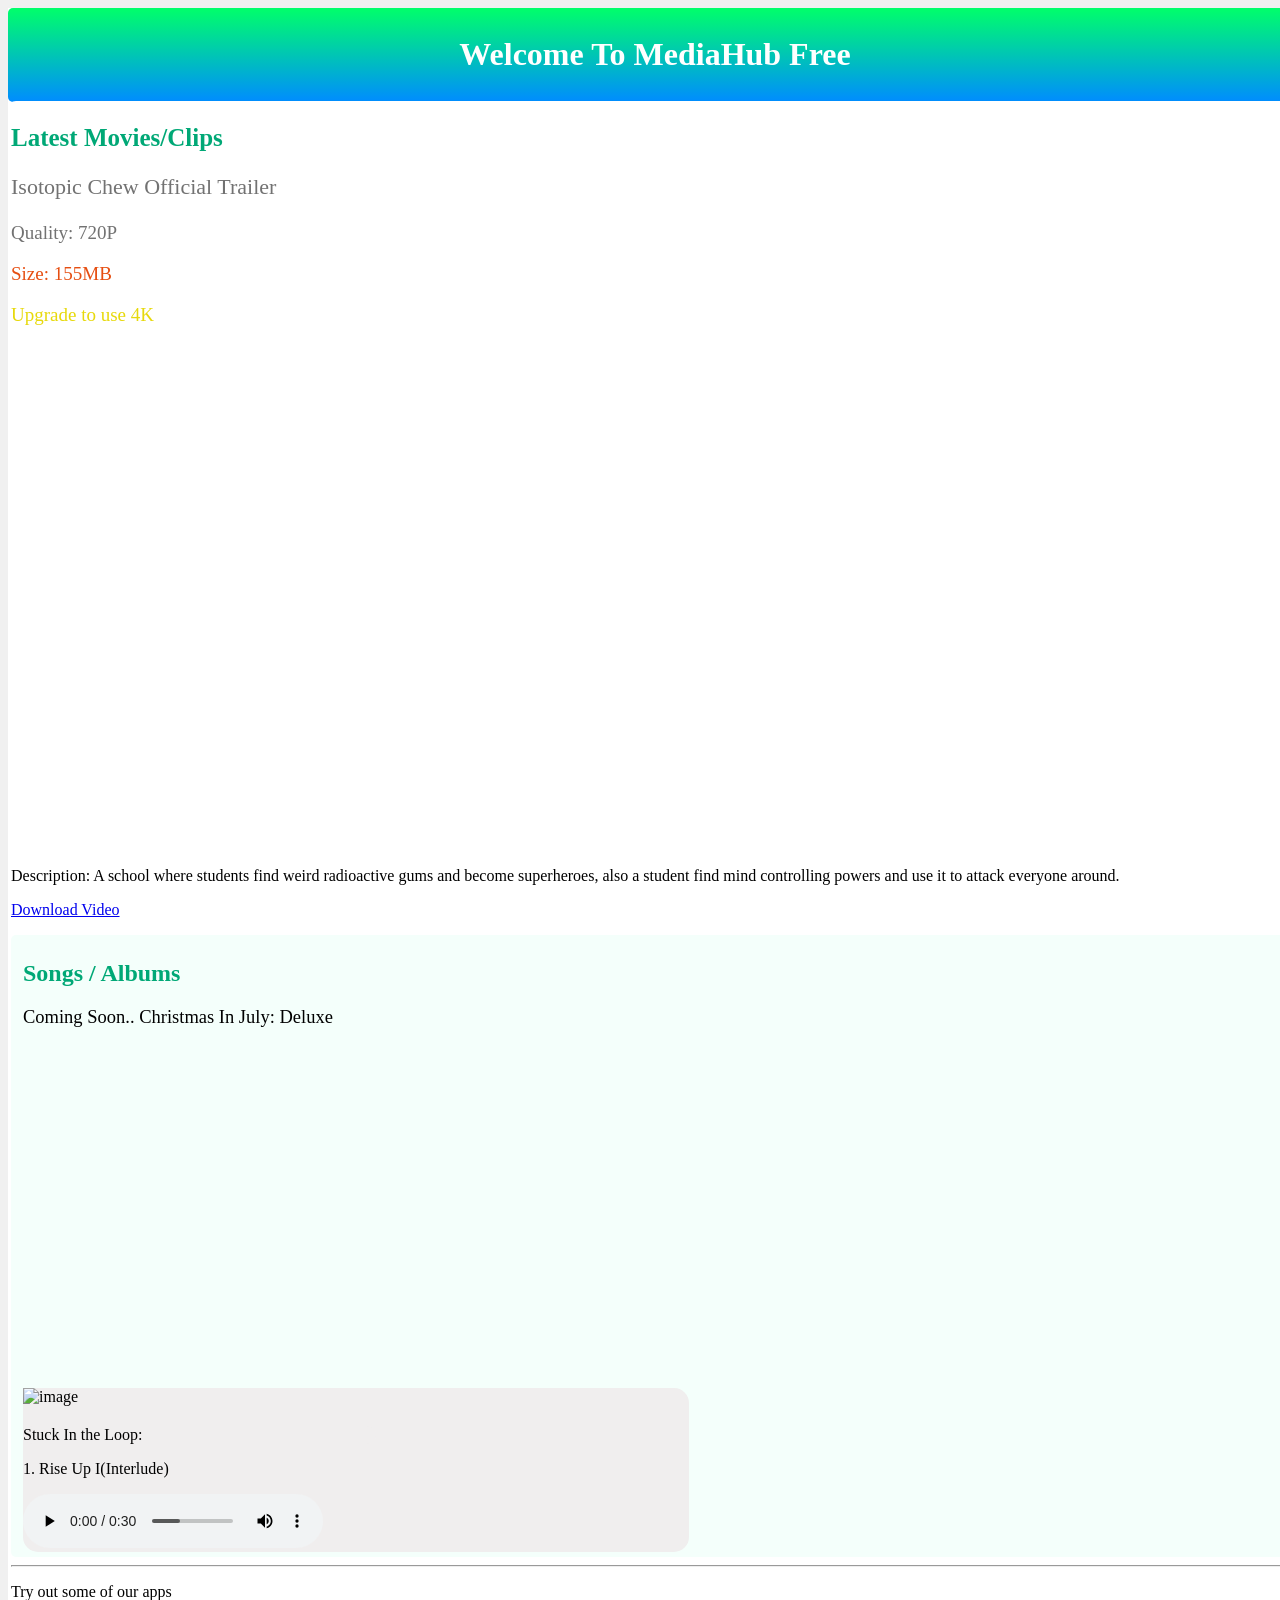
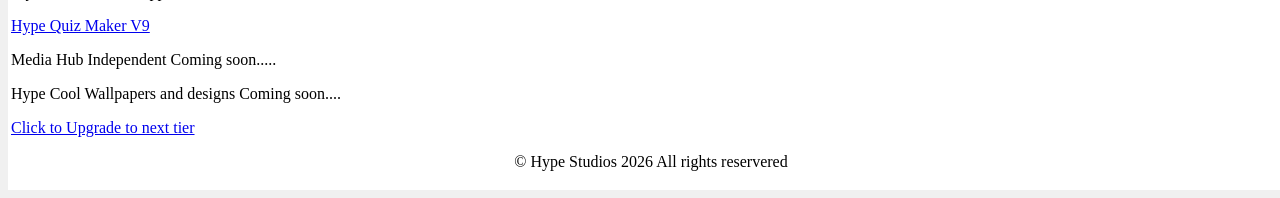
==== index.html @ e61fcbc0 "first commit" ====
<!DOCTYPE html>
<html lang="en">
<head>
    <meta charset="UTF-8">
    <meta name="viewport" content="width=device-width, initial-scale=1.0">
    <title>Hype Media Hub Free</title>
    <link href="style.css" rel="stylesheet">
    <style>
      html{
        background-color: rgb(240, 240, 240);
      }
      h1{
        color: white;
      }
    </style>
</head>
<body>
  <div id="Welcome">
    <h1>Welcome To MediaHub Free</h1>
    </div>

    <div id="Latest">
      <h2 id="tit">Latest Movies/Clips</h2>
      <p  id="isotope">Isotopic Chew Official Trailer</p>
      <p id="res">Quality: 720P</p>
       <p id="up1">Size: 155MB</p>         
      <p id="up">Upgrade to use 4K</p>       
     
      <iframe allow="fullscreen" allowfullscreen height="500" src="https://streamable.com/e/m1uja3?" width="580" style="border:none;" class="vid"></iframe>
      <p>Description: A school where students find weird radioactive gums and become superheroes, also a student find mind controlling powers and use it to attack everyone around.</p>
      
        
      
      <p>
      <a href="https://streamable.com/m1uja3" download>Download Video</a>
     </p>
     <div id=Songs>
         <h2 id="lit">Songs / Albums</h2>
        <p id="coming-soon">Coming Soon.. Christmas In July: Deluxe</p>
        <div id="Christm">
          <iframe allow="fullscreen" allowfullscreen height="300" src="https://streamable.com/e/zn7djo?" width="350" style="border:none;"id=chrt autoplay></iframe>

        </div>
        <div id="Al">
        <div id="stuck">
          <img src="" alt="image">
          <p id="stuck">Stuck In the Loop:</p>
          <span>
          <p> 1. Rise Up I(Interlude)</p>
          <audio src="Burning_Through_the_Doubt.mp3" controls class="aud"></audio>
          </span>
        </div>
        </div>
     </div>
     <div></div>
    
     <hr />
<footer>
  <p>Try out some of our apps</p>
  <a href="https://hype-quiz.netlify.app/">Hype Quiz Maker V9</a>
  <p>Media Hub Independent Coming soon.....</p>
  <p>Hype Cool Wallpapers and designs Coming soon....</p>
  <a href="MediaHubBronze.html">Click to Upgrade to next tier</a>
  <p id="rev">&copy Hype Studios 2026 All rights reservered</p>

</footer>
</body>
</html>
---- style.css ----
#Welcome{
    background: linear-gradient(rgb(0, 255, 106),rgb(0, 140, 255));
    text-align: center;
    width: 100%;
    padding:7px;
    border-radius: 5px;
}
#isotope{
    font-size: 22px;
    text-align: justify;
    color: rgb(114, 114, 114);
}
#Latest{
    background-color: white;
    border-radius:8px;
    padding:3px;
    margin-top:-0.1%;
    width:100%;
    
    
}
#tit{
     text-align: left;
     color: rgb(0, 168, 118);
     font-size:25px;
}
.vid{ 
    border-radius: 3px;
    padding: 1px;
}
#res{
    color:rgb(114, 114, 114);
    font-size: 19px;
}
#up{
   color:rgb(231, 217, 11);
    font-size: 19px;
}
#up1{
   color:rgb(230, 78, 17);
    font-size: 19px;
}
body{
    background-color: white;
    width:100%
}
.down{
    background-color:rgb(0, 255, 106);
    color:white;
    border-radius: 7px;
    width:120px;
    height: 30px;
    border:2px solid transparent;
}
#dope{
    color: white;
}
#lit{
    color:rgb(0, 168, 118);
}

#coming-soon{
  color:rgb(0, 0, 0);
  font-size: 18.5px;
}
#Songs{
 background-color: rgb(244, 255, 251);
 padding: 5px 12px;
 border-radius:5px
}
#rate{
    color:rgb(136, 136, 136)
}
.aud{
    border-radius:4px;
}
#stuck{
      background-color: rgb(240, 238, 238);
      border-radius:15px;
      width:53%;
      margin-top:3%
}
#rev{
    text-align: center;
}
#Al{
    background-color: rgb(244, 255, 251);
}
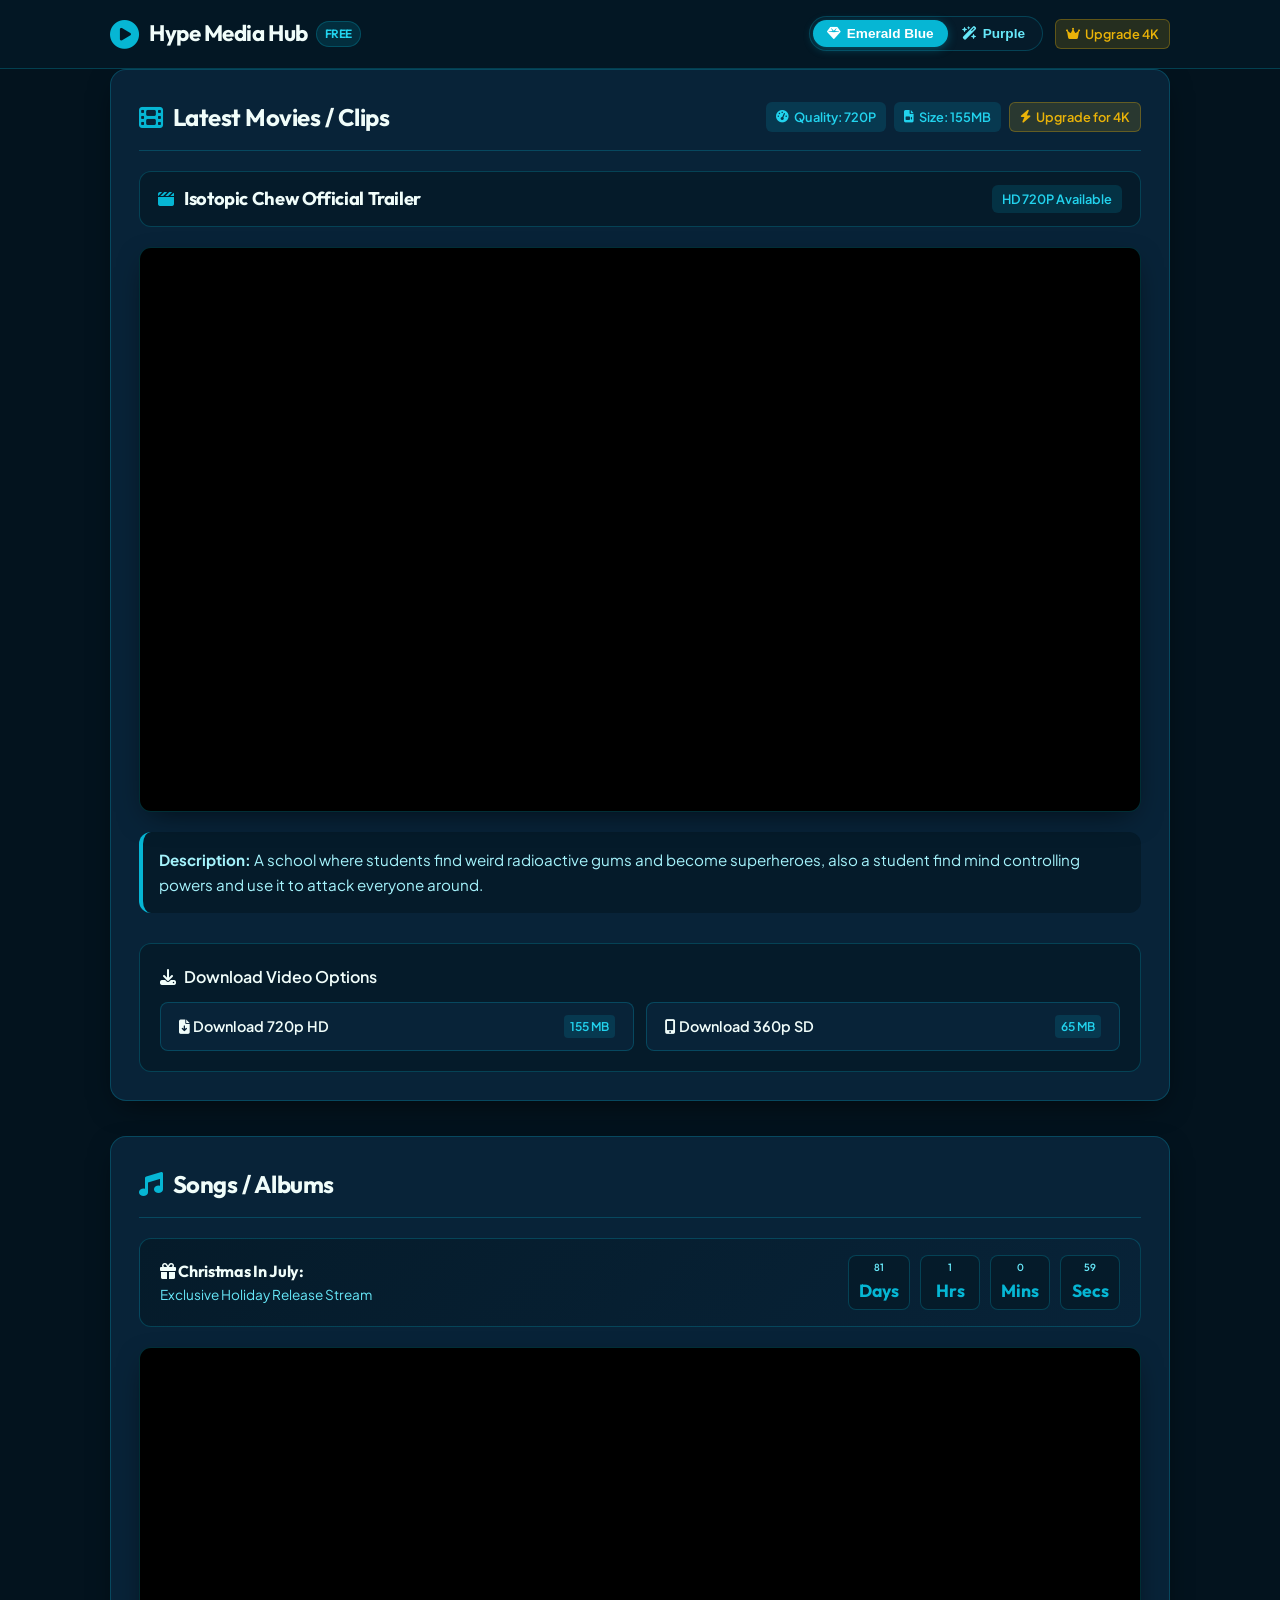
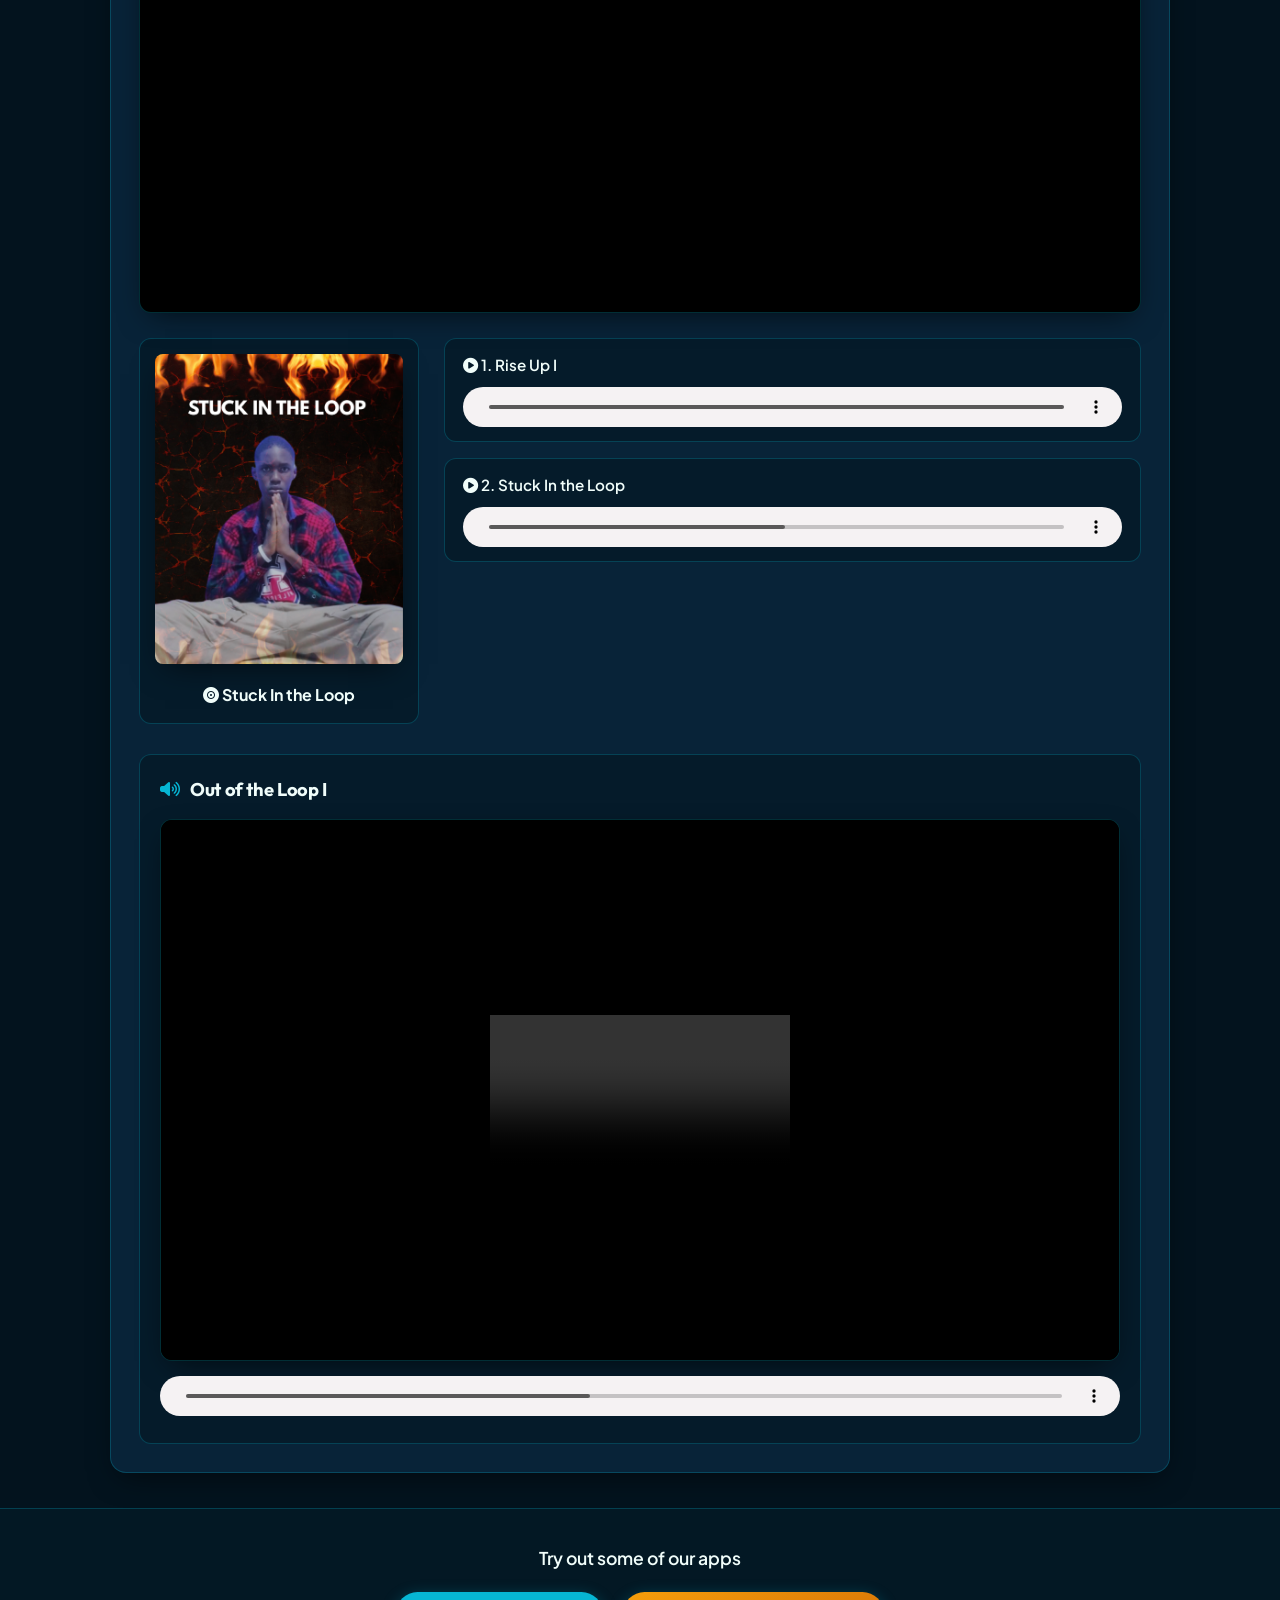
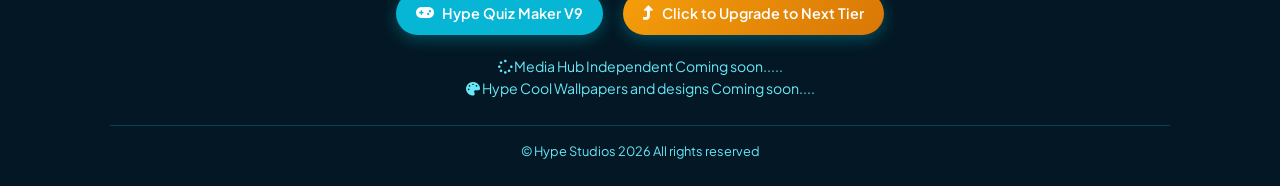
==== commit dbe81b51: "first commit" ====
--- a/index.html
+++ b/index.html
@@ -1,68 +1,792 @@
 <!DOCTYPE html>
-<html lang="en">
+<html lang="en" data-theme="emerald">
 <head>
     <meta charset="UTF-8">
     <meta name="viewport" content="width=device-width, initial-scale=1.0">
     <title>Hype Media Hub Free</title>
-    <link href="style.css" rel="stylesheet">
+    <!-- Font Awesome for sleek modern icons -->
+    <link rel="stylesheet" href="https://cdnjs.cloudflare.com/ajax/libs/font-awesome/6.4.0/css/all.min.css">
+    <!-- Google Fonts -->
+    <link rel="preconnect" href="https://fonts.googleapis.com">
+    <link rel="preconnect" href="https://fonts.gstatic.com" crossorigin>
+    <link href="https://fonts.googleapis.com/css2?family=Outfit:wght@300;400;500;600;700;800&family=Plus+Jakarta+Sans:wght@400;500;600;700&display=swap" rel="stylesheet">
+    
     <style>
-      html{
-        background-color: rgb(240, 240, 240);
-      }
-      h1{
-        color: white;
-      }
+        :root {
+            /* Fonts */
+            --font-heading: 'Outfit', sans-serif;
+            --font-body: 'Plus Jakarta Sans', sans-serif;
+            --radius-lg: 16px;
+            --radius-md: 12px;
+            --radius-sm: 8px;
+            --transition: all 0.3s cubic-bezier(0.4, 0, 0.2, 1);
+        }
+
+        /* --- Theme 1: Emerald Blue Theme (Default) --- */
+        html[data-theme="emerald"] {
+            --bg-page: #03131e;
+            --bg-header: rgba(4, 25, 38, 0.85);
+            --bg-card: #082338;
+            --bg-card-hover: #0d324f;
+            --bg-subtle: #051b2a;
+            --border-color: rgba(6, 182, 212, 0.25);
+            --border-highlight: rgba(6, 182, 212, 0.5);
+            --text-primary: #f0fdfa;
+            --text-secondary: #a5f3fc;
+            --text-muted: #67e8f9;
+            --accent-primary: #06b6d4;
+            --accent-glow: rgba(6, 182, 212, 0.35);
+            --accent-secondary: #0284c7;
+            --badge-bg: rgba(6, 182, 212, 0.15);
+            --badge-text: #22d3ee;
+            --shadow: 0 10px 30px -10px rgba(0, 0, 0, 0.65);
+            --audio-filter: hue-rotate(140deg);
+        }
+
+        /* --- Theme 2: Purple & White Theme --- */
+        html[data-theme="purple"] {
+            --bg-page: #f8fafc;
+            --bg-header: rgba(255, 255, 255, 0.9);
+            --bg-card: #ffffff;
+            --bg-card-hover: #f1f5f9;
+            --bg-subtle: #f3f0ff;
+            --border-color: rgba(124, 58, 237, 0.18);
+            --border-highlight: rgba(124, 58, 237, 0.4);
+            --text-primary: #0f172a;
+            --text-secondary: #475569;
+            --text-muted: #64748b;
+            --accent-primary: #7c3aed;
+            --accent-glow: rgba(124, 58, 237, 0.25);
+            --accent-secondary: #6d28d9;
+            --badge-bg: rgba(124, 58, 237, 0.1);
+            --badge-text: #7c3aed;
+            --shadow: 0 10px 25px -5px rgba(124, 58, 237, 0.12), 0 8px 10px -6px rgba(0, 0, 0, 0.04);
+            --audio-filter: hue-rotate(220deg);
+        }
+
+        * {
+            box-sizing: border-box;
+            margin: 0;
+            padding: 0;
+        }
+
+        body {
+            background-color: var(--bg-page);
+            color: var(--text-primary);
+            font-family: var(--font-body);
+            line-height: 1.6;
+            transition: var(--transition);
+            min-height: 100vh;
+            display: flex;
+            flex-direction: column;
+        }
+
+        h1, h2, h3, h4 {
+            font-family: var(--font-heading);
+            font-weight: 700;
+            letter-spacing: -0.02em;
+        }
+
+        a {
+            color: var(--accent-primary);
+            text-decoration: none;
+            transition: var(--transition);
+        }
+
+        a:hover {
+            opacity: 0.85;
+        }
+
+        .container {
+            width: 100%;
+            max-width: 1100px;
+            margin: 0 auto;
+            padding: 0 20px;
+        }
+
+        header {
+            position: sticky;
+            top: 0;
+            z-index: 100;
+            background-color: var(--bg-header);
+            backdrop-filter: blur(12px);
+            -webkit-backdrop-filter: blur(12px);
+            border-bottom: 1px solid var(--border-color);
+            padding: 16px 0;
+            transition: var(--transition);
+        }
+
+        .header-content {
+            display: flex;
+            align-items: center;
+            justify-content: space-between;
+            gap: 15px;
+            flex-wrap: wrap;
+        }
+
+        .brand-logo {
+            display: flex;
+            align-items: center;
+            gap: 10px;
+        }
+
+        .brand-logo i {
+            font-size: 1.8rem;
+            color: var(--accent-primary);
+        }
+
+        .brand-logo h1 {
+            font-size: 1.4rem;
+            color: var(--text-primary);
+            display: flex;
+            align-items: center;
+            gap: 8px;
+        }
+
+        .free-badge {
+            font-size: 0.75rem;
+            background-color: var(--badge-bg);
+            color: var(--badge-text);
+            padding: 2px 8px;
+            border-radius: 20px;
+            border: 1px solid var(--border-color);
+            font-weight: 600;
+            text-transform: uppercase;
+        }
+
+        .theme-controls {
+            display: flex;
+            align-items: center;
+            gap: 12px;
+        }
+
+        .theme-btn-group {
+            display: flex;
+            background: var(--bg-subtle);
+            border: 1px solid var(--border-color);
+            border-radius: 30px;
+            padding: 3px;
+        }
+
+        .theme-btn {
+            background: transparent;
+            border: none;
+            color: var(--text-muted);
+            padding: 6px 14px;
+            border-radius: 20px;
+            font-size: 0.85rem;
+            font-weight: 600;
+            cursor: pointer;
+            display: flex;
+            align-items: center;
+            gap: 6px;
+            transition: var(--transition);
+        }
+
+        .theme-btn.active {
+            background: var(--accent-primary);
+            color: #ffffff;
+            box-shadow: 0 2px 10px var(--accent-glow);
+        }
+
+        main {
+            flex: 1;
+            padding: 30px 0 60px 0;
+        }
+
+        .section-block {
+            background: var(--bg-card);
+            border: 1px solid var(--border-color);
+            border-radius: var(--radius-lg);
+            padding: 28px;
+            margin-bottom: 35px;
+            box-shadow: var(--shadow);
+            transition: var(--transition);
+        }
+
+        .section-header {
+            display: flex;
+            align-items: center;
+            justify-content: space-between;
+            margin-bottom: 20px;
+            border-bottom: 1px solid var(--border-color);
+            padding-bottom: 14px;
+            flex-wrap: wrap;
+            gap: 10px;
+        }
+
+        .section-title {
+            font-size: 1.5rem;
+            color: var(--text-primary);
+            display: flex;
+            align-items: center;
+            gap: 10px;
+        }
+
+        .section-title i {
+            color: var(--accent-primary);
+        }
+
+        /* Movie / Media Player Cards */
+        .media-card {
+            display: flex;
+            flex-direction: column;
+            gap: 20px;
+        }
+
+        .media-info-bar {
+            display: flex;
+            flex-wrap: wrap;
+            gap: 12px;
+            align-items: center;
+            justify-content: space-between;
+            background: var(--bg-subtle);
+            padding: 12px 18px;
+            border-radius: var(--radius-md);
+            border: 1px solid var(--border-color);
+        }
+
+        .media-title-group {
+            display: flex;
+            align-items: center;
+            gap: 10px;
+        }
+
+        .media-title-group h3 {
+            font-size: 1.15rem;
+            color: var(--text-primary);
+        }
+
+        .tags-container {
+            display: flex;
+            gap: 8px;
+            flex-wrap: wrap;
+        }
+
+        .tag-pill {
+            font-size: 0.8rem;
+            padding: 4px 10px;
+            border-radius: 6px;
+            background: var(--badge-bg);
+            color: var(--badge-text);
+            font-weight: 600;
+            display: inline-flex;
+            align-items: center;
+            gap: 5px;
+        }
+
+        .tag-pill.upgrade-pill {
+            background: rgba(234, 179, 8, 0.15);
+            color: #eab308;
+            border: 1px solid rgba(234, 179, 8, 0.3);
+        }
+
+        .responsive-video-wrapper {
+            position: relative;
+            padding-bottom: 56.25%; /* 16:9 Aspect Ratio */
+            height: 0;
+            overflow: hidden;
+            border-radius: var(--radius-md);
+            background: #000;
+            box-shadow: var(--shadow);
+            border: 1px solid var(--border-color);
+        }
+
+        .responsive-video-wrapper iframe,
+        .responsive-video-wrapper video {
+            position: absolute;
+            top: 0;
+            left: 0;
+            width: 100%;
+            height: 100%;
+            border: 0;
+        }
+
+        .media-description {
+            color: var(--text-secondary);
+            font-size: 0.95rem;
+            line-height: 1.6;
+            background: var(--bg-subtle);
+            padding: 16px;
+            border-radius: var(--radius-md);
+            border-left: 4px solid var(--accent-primary);
+        }
+
+        .download-box {
+            background: var(--bg-subtle);
+            border: 1px solid var(--border-color);
+            border-radius: var(--radius-md);
+            padding: 20px;
+            margin-top: 10px;
+        }
+
+        .download-title {
+            font-size: 1rem;
+            font-weight: 600;
+            margin-bottom: 12px;
+            color: var(--text-primary);
+            display: flex;
+            align-items: center;
+            gap: 8px;
+        }
+
+        .download-options-grid {
+            display: grid;
+            grid-template-columns: repeat(auto-fit, minmax(220px, 1fr));
+            gap: 12px;
+        }
+
+        .download-btn {
+            display: flex;
+            align-items: center;
+            justify-content: space-between;
+            padding: 12px 18px;
+            background: var(--bg-card);
+            border: 1px solid var(--border-color);
+            border-radius: var(--radius-sm);
+            color: var(--text-primary);
+            font-weight: 600;
+            font-size: 0.9rem;
+            transition: var(--transition);
+        }
+
+        .download-btn:hover {
+            background: var(--accent-primary);
+            color: #ffffff;
+            border-color: var(--accent-primary);
+            transform: translateY(-2px);
+            box-shadow: 0 4px 12px var(--accent-glow);
+        }
+
+        .download-btn .qual-badge {
+            font-size: 0.75rem;
+            padding: 2px 6px;
+            border-radius: 4px;
+            background: var(--badge-bg);
+            color: var(--badge-text);
+        }
+
+        .download-btn:hover .qual-badge {
+            background: rgba(255, 255, 255, 0.2);
+            color: #ffffff;
+        }
+
+        .countdown-banner {
+            background: linear-gradient(135deg, var(--bg-subtle) 0%, var(--bg-card) 100%);
+            border: 1px solid var(--border-color);
+            border-radius: var(--radius-md);
+            padding: 16px 20px;
+            margin-bottom: 20px;
+            display: flex;
+            flex-wrap: wrap;
+            align-items: center;
+            justify-content: space-between;
+            gap: 15px;
+        }
+
+        .countdown-info h4 {
+            font-size: 1rem;
+            color: var(--text-primary);
+        }
+
+        .timer-display {
+            display: flex;
+            gap: 10px;
+            font-weight: 700;
+            font-family: var(--font-heading);
+            color: var(--accent-primary);
+            font-size: 1.1rem;
+        }
+
+        .timer-unit {
+            background: var(--bg-subtle);
+            border: 1px solid var(--border-color);
+            padding: 4px 10px;
+            border-radius: var(--radius-sm);
+            text-align: center;
+            min-width: 60px;
+        }
+
+        .timer-unit span {
+            display: block;
+            font-size: 0.65rem;
+            text-transform: uppercase;
+            color: var(--text-muted);
+            font-weight: 500;
+        }
+
+        .album-grid {
+            display: grid;
+            grid-template-columns: 280px 1fr;
+            gap: 25px;
+            margin-top: 20px;
+        }
+
+        @media (max-width: 768px) {
+            .album-grid {
+                grid-template-columns: 1fr;
+            }
+        }
+
+        .album-art-card {
+            background: var(--bg-subtle);
+            border: 1px solid var(--border-color);
+            border-radius: var(--radius-md);
+            padding: 15px;
+            text-align: center;
+        }
+
+        .album-art-card img {
+            width: 100%;
+            max-width: 280px;
+            height: auto;
+            border-radius: var(--radius-sm);
+            object-fit: cover;
+            box-shadow: var(--shadow);
+            margin-bottom: 12px;
+        }
+
+        .album-art-card p {
+            font-weight: 700;
+            color: var(--text-primary);
+        }
+
+        .track-list {
+            display: flex;
+            flex-direction: column;
+            gap: 16px;
+        }
+
+        .track-item {
+            background: var(--bg-subtle);
+            border: 1px solid var(--border-color);
+            border-radius: var(--radius-md);
+            padding: 14px 18px;
+            display: flex;
+            flex-direction: column;
+            gap: 10px;
+        }
+
+        .track-item p {
+            font-weight: 600;
+            color: var(--text-primary);
+            font-size: 0.95rem;
+        }
+
+        audio {
+            width: 100%;
+            height: 40px;
+            border-radius: var(--radius-sm);
+            outline: none;
+            filter: var(--audio-filter);
+        }
+
+        /* Sound Victory Card */
+        .sound-card {
+            margin-top: 30px;
+            background: var(--bg-subtle);
+            border: 1px solid var(--border-color);
+            border-radius: var(--radius-md);
+            padding: 20px;
+            display: flex;
+            flex-direction: column;
+            gap: 15px;
+        }
+
+        footer {
+            background: var(--bg-header);
+            border-top: 1px solid var(--border-color);
+            padding: 35px 0 25px 0;
+            margin-top: auto;
+            text-align: center;
+        }
+
+        .footer-links {
+            display: flex;
+            flex-wrap: wrap;
+            justify-content: center;
+            gap: 20px;
+            margin: 20px 0;
+        }
+
+        .footer-badge-link {
+            display: inline-flex;
+            align-items: center;
+            gap: 8px;
+            padding: 10px 20px;
+            background: var(--accent-primary);
+            color: #ffffff;
+            border-radius: 30px;
+            font-weight: 600;
+            font-size: 0.9rem;
+            box-shadow: 0 4px 15px var(--accent-glow);
+            transition: var(--transition);
+        }
+
+        .footer-badge-link:hover {
+            transform: translateY(-2px);
+            background: var(--accent-secondary);
+            color: #ffffff;
+        }
+
+        .footer-info {
+            color: var(--text-muted);
+            font-size: 0.88rem;
+            margin-top: 8px;
+        }
+
+        .copyright {
+            margin-top: 25px;
+            padding-top: 15px;
+            border-top: 1px solid var(--border-color);
+            font-size: 0.8rem;
+            color: var(--text-muted);
+        }
+
+        @media (max-width: 640px) {
+            .header-content {
+                flex-direction: column;
+                align-items: flex-start;
+            }
+
+            .theme-controls {
+                width: 100%;
+                justify-content: space-between;
+            }
+
+            .section-block {
+                padding: 18px;
+            }
+
+            .countdown-banner {
+                flex-direction: column;
+                align-items: flex-start;
+            }
+
+            .timer-display {
+                width: 100%;
+                justify-content: space-between;
+            }
+        }
     </style>
 </head>
 <body>
-  <div id="Welcome">
-    <h1>Welcome To MediaHub Free</h1>
-    </div>
-
-    <div id="Latest">
-      <h2 id="tit">Latest Movies/Clips</h2>
-      <p  id="isotope">Isotopic Chew Official Trailer</p>
-      <p id="res">Quality: 720P</p>
-       <p id="up1">Size: 155MB</p>         
-      <p id="up">Upgrade to use 4K</p>       
-     
-      <iframe allow="fullscreen" allowfullscreen height="500" src="https://streamable.com/e/m1uja3?" width="580" style="border:none;" class="vid"></iframe>
-      <p>Description: A school where students find weird radioactive gums and become superheroes, also a student find mind controlling powers and use it to attack everyone around.</p>
-      
+
+    <header>
+        <div class="container header-content">
+            <div class="brand-logo">
+                <i class="fa-solid fa-play-circle"></i>
+                <h1 id="Welcome">Hype Media Hub <span class="free-badge">Free</span></h1>
+            </div>
+
+            <div class="theme-controls">
+                <div class="theme-btn-group" role="radiogroup" aria-label="Theme Selector">
+                    <button class="theme-btn active" id="btn-emerald" onclick="setTheme('emerald')" aria-label="Emerald Blue Theme">
+                        <i class="fa-solid fa-gem"></i> Emerald Blue
+                    </button>
+                    <button class="theme-btn" id="btn-purple" onclick="setTheme('purple')" aria-label="Purple White Theme">
+                        <i class="fa-solid fa-wand-magic-sparkles"></i> Purple
+                    </button>
+                </div>
+
+                <a href="MediaHubBronze.html" class="tag-pill upgrade-pill" style="text-decoration: none;">
+                    <i class="fa-solid fa-crown"></i> Upgrade 4K
+                </a>
+            </div>
+        </div>
+    </header>
+
+    <main class="container">
+        <section class="section-block" id="Latest">
+            <div class="section-header">
+                <h2 class="section-title" id="tit">
+                    <i class="fa-solid fa-film"></i> Latest Movies / Clips
+                </h2>
+                <div class="tags-container">
+                    <span class="tag-pill"><i class="fa-solid fa-gauge-high"></i> Quality: 720P</span>
+                    <span class="tag-pill"><i class="fa-solid fa-file-video"></i> Size: 155MB</span>
+                    <span class="tag-pill upgrade-pill" id="up"><i class="fa-solid fa-bolt"></i> Upgrade for 4K</span>
+                </div>
+            </div>
+
+            <div class="media-card">
+                <div class="media-info-bar">
+                    <div class="media-title-group">
+                        <i class="fa-solid fa-clapperboard" style="color: var(--accent-primary);"></i>
+                        <h3 id="isotope">Isotopic Chew Official Trailer</h3>
+                    </div>
+                    <span class="tag-pill" id="res">HD 720P Available</span>
+                </div>
+
+                <!-- Video Frame -->
+                <div class="responsive-video-wrapper" id="chew">
+                    <iframe 
+                        src="https://streamable.com/e/m1uja3?" 
+                        allow="fullscreen" 
+                        allowfullscreen 
+                        title="Isotopic Chew Official Trailer"
+                        class="vid">
+                    </iframe>
+                </div>
+
+                <p class="media-description">
+                    <strong>Description:</strong> A school where students find weird radioactive gums and become superheroes, also a student find mind controlling powers and use it to attack everyone around.
+                </p>
+
+                <!-- Responsive Download Options (720p & 360p) -->
+                <div class="download-box">
+                    <div class="download-title">
+                        <i class="fa-solid fa-download"></i> Download Video Options
+                    </div>
+                    <div class="download-options-grid">
+                        <!-- High Quality 720p -->
+                        <a href="https://streamable.com/m1uja3" download class="download-btn">
+                            <span><i class="fa-solid fa-file-arrow-down"></i> Download 720p HD</span>
+                            <span class="qual-badge">155 MB</span>
+                        </a>
+
+                        <!-- Standard Quality 360p -->
+                        <a href="https://streamable.com/m1uja3" download class="download-btn">
+                            <span><i class="fa-solid fa-mobile-screen-button"></i> Download 360p SD</span>
+                            <span class="qual-badge">65 MB</span>
+                        </a>
+                    </div>
+                </div>
+            </div>
+        </section>
+
+        <section class="section-block" id="Songs">
+            <div class="section-header">
+                <h2 class="section-title" id="lit">
+                    <i class="fa-solid fa-music"></i> Songs / Albums
+                </h2>
+            </div>
+
+            <!-- Christmas Event Banner & Video -->
+            <div class="countdown-banner">
+                <div class="countdown-info">
+                    <h4 id="coming-soon"><i class="fa-solid fa-gift"></i> Christmas In July:</h4>
+                    <p style="font-size: 0.85rem; color: var(--text-muted);">Exclusive Holiday Release Stream</p>
+                </div>
+                <div class="timer-display" id="countdown-timer">
+                    <div class="timer-unit"><span id="days">80</span>Days</div>
+                    <div class="timer-unit"><span id="hours">24</span>Hrs</div>
+                    <div class="timer-unit"><span id="mins">60</span>Mins</div>
+                    <div class="timer-unit"><span id="secs">60</span>Secs</div>
+                </div>
+            </div>
+
+            <div class="responsive-video-wrapper" id="Christm" style="margin-bottom: 25px;">
+                <iframe 
+                    src="https://streamable.com/e/zn7djo?" 
+                    allow="fullscreen" 
+                    allowfullscreen 
+                    id="chrt" 
+                    title="Christmas In July Video">
+                </iframe>
+            </div>
+
+            <!-- Album "Stuck In the Loop" Section -->
+            <div class="album-grid" id="Al">
+                <div class="album-art-card">
+                    <img src="Your paragraph text (1).png" alt="Stuck In the Loop Album Cover" id="album-cover">
+                    <p id="stuck"><i class="fa-solid fa-record-vinyl"></i> Stuck In the Loop</p>
+                </div>
+
+                <div class="track-list">
+                    <div class="track-item">
+                        <p><i class="fa-solid fa-circle-play"></i> 1. Rise Up I</p>
+                        <audio src="Burning_Through_the_Doubt.mp3" controls class="aud"></audio>
+                    </div>
+
+                    <div class="track-item">
+                        <p><i class="fa-solid fa-circle-play"></i> 2. Stuck In the Loop</p>
+                        <audio src="The_Silent_Door.mp3" controls class="aud"></audio>
+                    </div>
+                </div>
+            </div>
+
+            <!-- Sound Victory Section -->
+            <div class="sound-card" id="sound">
+                <div class="media-title-group">
+                    <i class="fa-solid fa-volume-high" style="color: var(--accent-primary);"></i>
+                    <h3>Out of the Loop I</h3>
+                </div>
+
+                <div class="responsive-video-wrapper">
+                    <iframe src="The Sound of Victory.mp4" title="The Sound of Victory Video"></iframe>
+                </div>
+
+                <div>
+                    <audio src="The_Empire_We_Built.mp3" controls></audio>
+                </div>
+            </div>
+        </section>
+    </main>
+
+    <footer>
+        <div class="container">
+            <p style="font-weight: 600; font-size: 1.1rem; color: var(--text-primary);">Try out some of our apps</p>
+            
+            <div class="footer-links">
+                <a href="https://hype-quiz.netlify.app/" target="_blank" class="footer-badge-link">
+                    <i class="fa-solid fa-gamepad"></i> Hype Quiz Maker V9
+                </a>
+                <a href="MediaHubBronze.html" class="footer-badge-link" style="background: linear-gradient(135deg, #f59e0b, #d97706);">
+                    <i class="fa-solid fa-turn-up"></i> Click to Upgrade to Next Tier
+                </a>
+            </div>
+
+            <div class="footer-info">
+                <p><i class="fa-solid fa-spinner fa-spin"></i> Media Hub Independent Coming soon.....</p>
+                <p><i class="fa-solid fa-palette"></i> Hype Cool Wallpapers and designs Coming soon....</p>
+            </div>
+
+            <p class="copyright" id="rev">&copy; Hype Studios 2026 All rights reserved</p>
+        </div>
+    </footer>
+
+    <script>
+        /* Function to set and save theme selection */
+        function setTheme(themeName) {
+            document.documentElement.setAttribute('data-theme', themeName);
+            localStorage.setItem('hype_theme', themeName);
+            
+            // Update button UI states
+            document.getElementById('btn-emerald').classList.toggle('active', themeName === 'emerald');
+            document.getElementById('btn-purple').classList.toggle('active', themeName === 'purple');
+        }
+
+        /* Load saved theme or default to emerald */
+        (function initTheme() {
+            const savedTheme = localStorage.getItem('hype_theme') || 'emerald';
+            setTheme(savedTheme);
+        })();
+
+        /* Simple countdown timer animation logic */
+        let totalSeconds = (80 * 86400) + (24 * 3600) + (60 * 60) + 60;
         
-      
-      <p>
-      <a href="https://streamable.com/m1uja3" download>Download Video</a>
-     </p>
-     <div id=Songs>
-         <h2 id="lit">Songs / Albums</h2>
-        <p id="coming-soon">Coming Soon.. Christmas In July: Deluxe</p>
-        <div id="Christm">
-          <iframe allow="fullscreen" allowfullscreen height="300" src="https://streamable.com/e/zn7djo?" width="350" style="border:none;"id=chrt autoplay></iframe>
-
-        </div>
-        <div id="Al">
-        <div id="stuck">
-          <img src="" alt="image">
-          <p id="stuck">Stuck In the Loop:</p>
-          <span>
-          <p> 1. Rise Up I(Interlude)</p>
-          <audio src="Burning_Through_the_Doubt.mp3" controls class="aud"></audio>
-          </span>
-        </div>
-        </div>
-     </div>
-     <div></div>
-    
-     <hr />
-<footer>
-  <p>Try out some of our apps</p>
-  <a href="https://hype-quiz.netlify.app/">Hype Quiz Maker V9</a>
-  <p>Media Hub Independent Coming soon.....</p>
-  <p>Hype Cool Wallpapers and designs Coming soon....</p>
-  <a href="MediaHubBronze.html">Click to Upgrade to next tier</a>
-  <p id="rev">&copy Hype Studios 2026 All rights reservered</p>
-
-</footer>
+        function updateTimer() {
+            if (totalSeconds <= 0) return;
+            totalSeconds--;
+
+            const days = Math.floor(totalSeconds / 86400);
+            const hours = Math.floor((totalSeconds % 86400) / 3600);
+            const mins = Math.floor((totalSeconds % 3600) / 60);
+            const secs = Math.floor(totalSeconds % 60);
+
+            const daysEl = document.getElementById('days');
+            const hoursEl = document.getElementById('hours');
+            const minsEl = document.getElementById('mins');
+            const secsEl = document.getElementById('secs');
+
+            if (daysEl) daysEl.innerText = days;
+            if (hoursEl) hoursEl.innerText = hours;
+            if (minsEl) minsEl.innerText = mins;
+            if (secsEl) secsEl.innerText = secs;
+        }
+
+        setInterval(updateTimer, 1000);
+    </script>
 </body>
 </html>
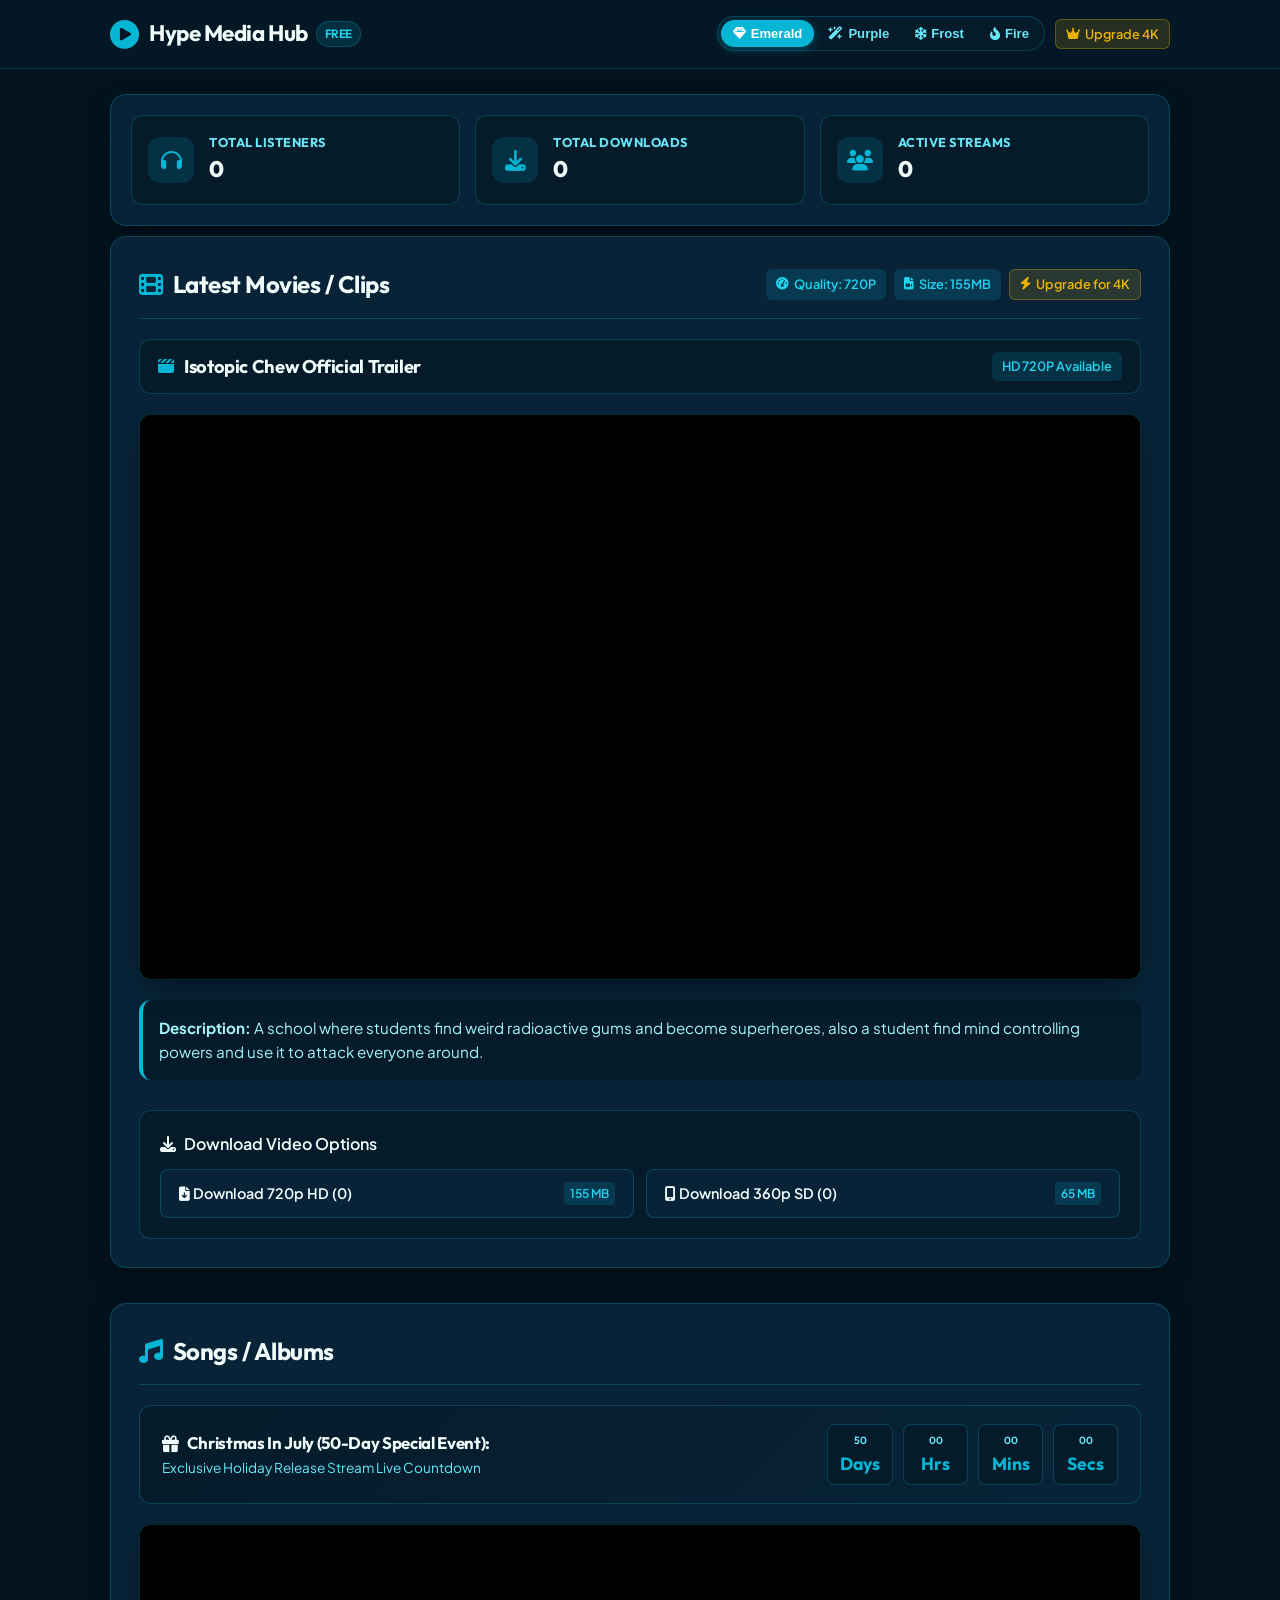
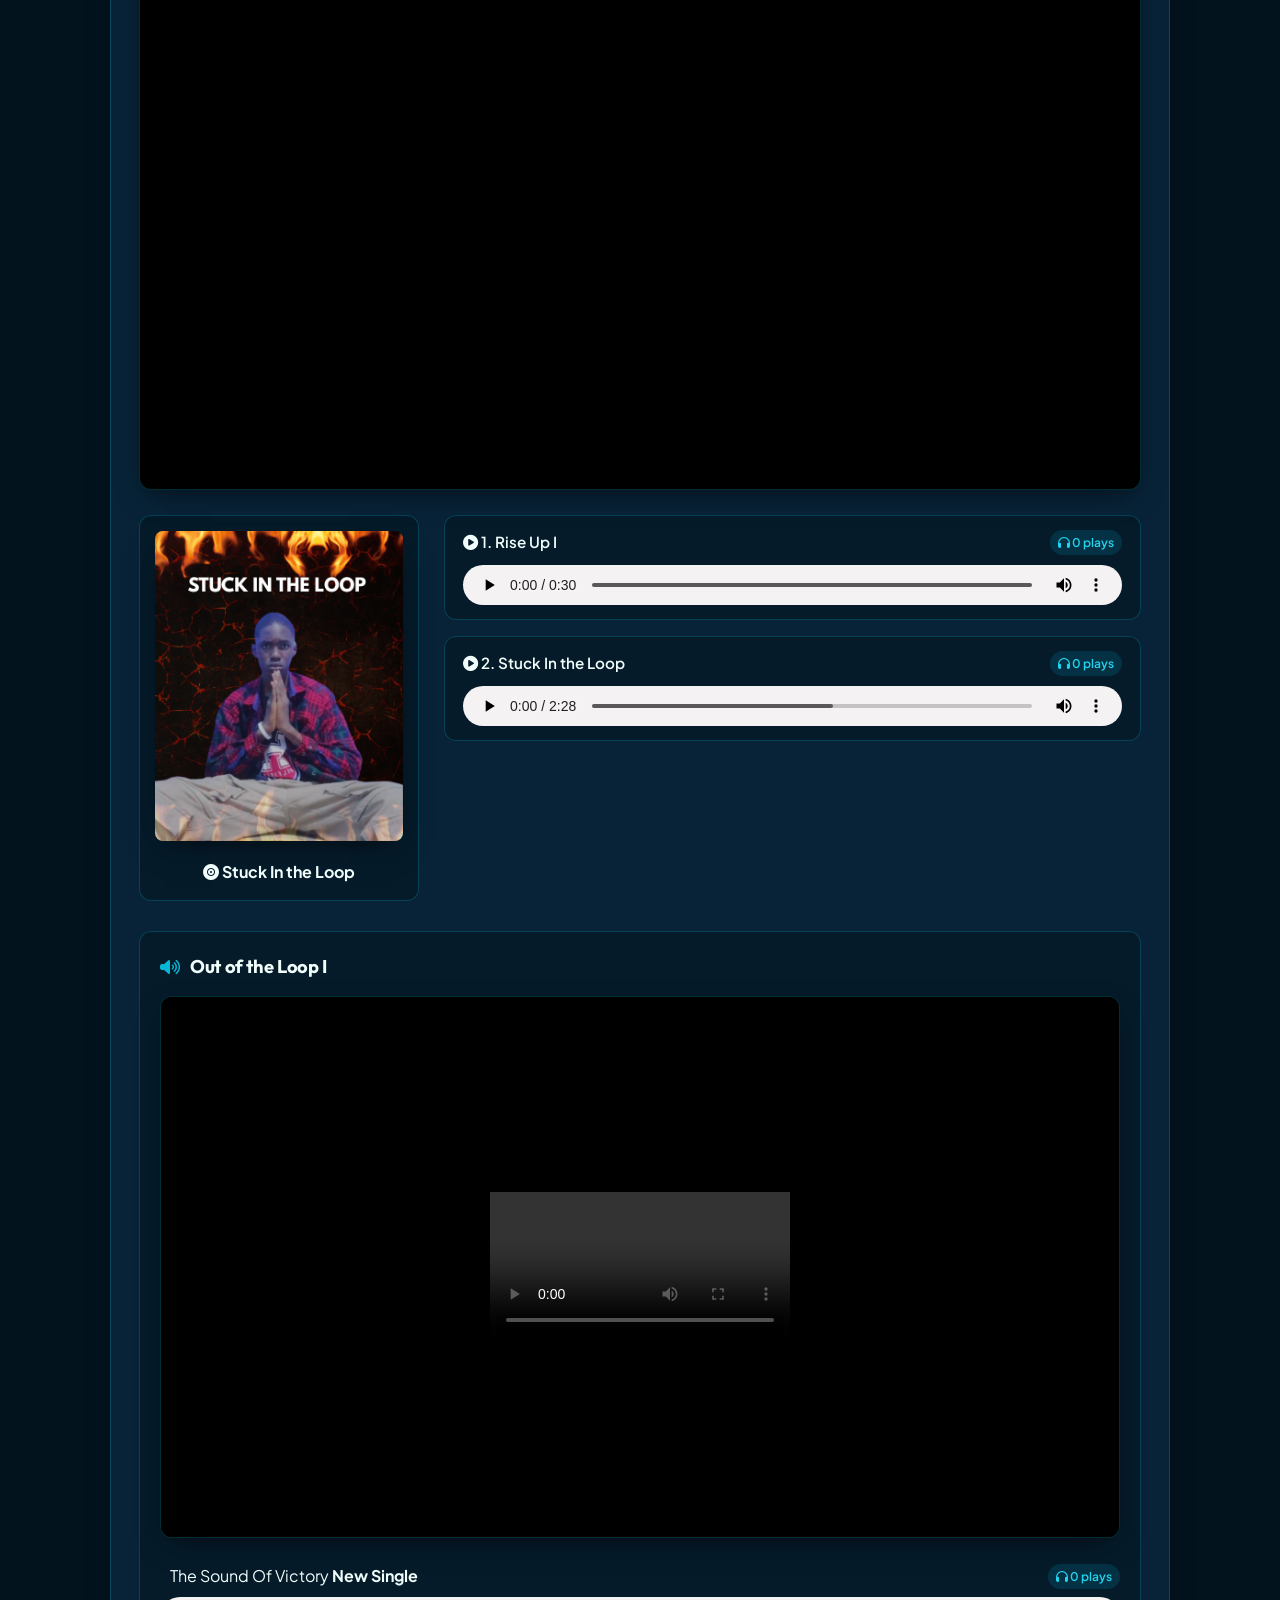
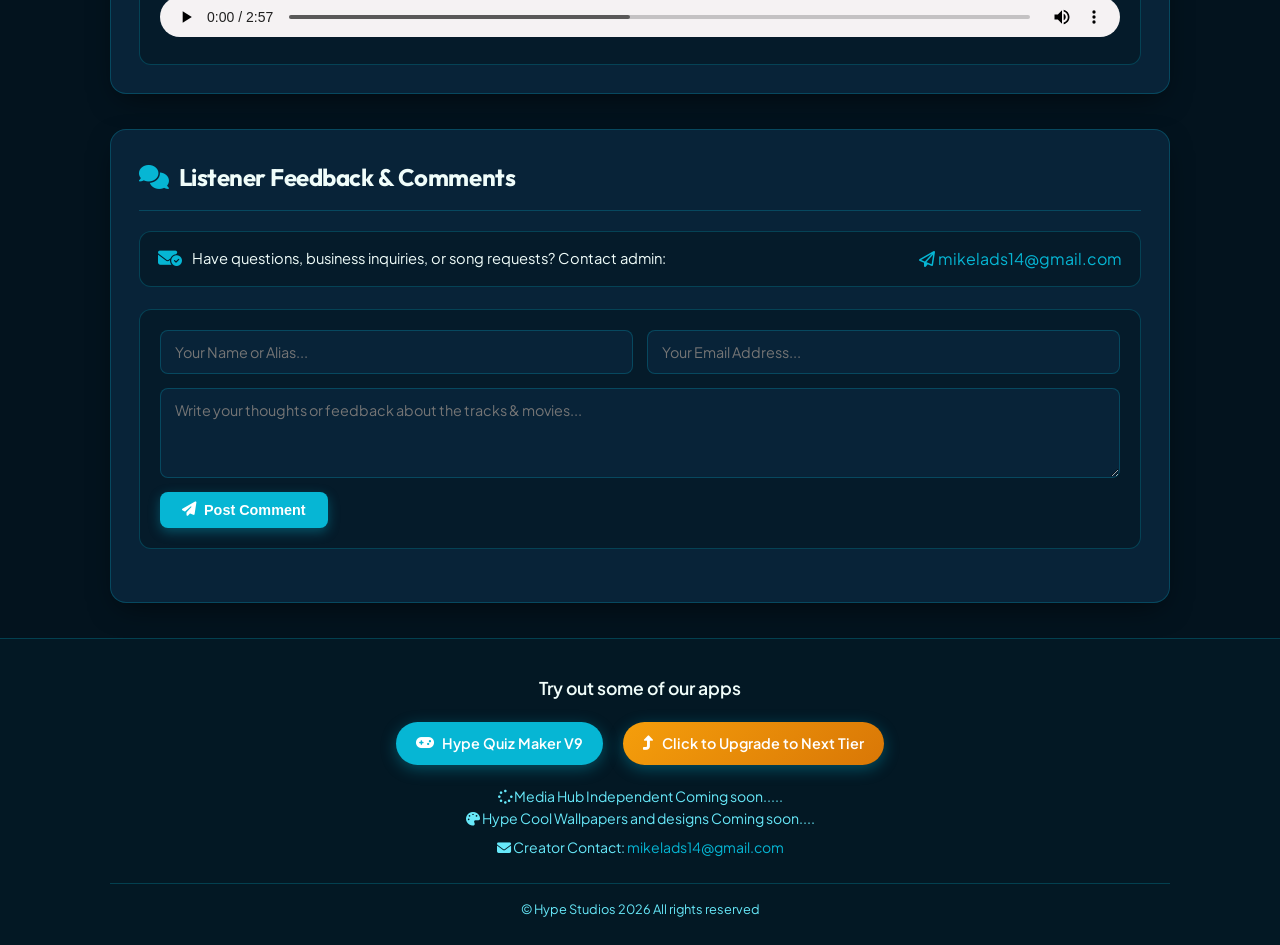
==== commit 4b376c54: "first commit" ====
--- a/index.html
+++ b/index.html
@@ -4,7 +4,7 @@
     <meta charset="UTF-8">
     <meta name="viewport" content="width=device-width, initial-scale=1.0">
     <title>Hype Media Hub Free</title>
-    <!-- Font Awesome for sleek modern icons -->
+    <!-- Font Awesome for modern icons -->
     <link rel="stylesheet" href="https://cdnjs.cloudflare.com/ajax/libs/font-awesome/6.4.0/css/all.min.css">
     <!-- Google Fonts -->
     <link rel="preconnect" href="https://fonts.googleapis.com">
@@ -13,7 +13,6 @@
     
     <style>
         :root {
-            /* Fonts */
             --font-heading: 'Outfit', sans-serif;
             --font-body: 'Plus Jakarta Sans', sans-serif;
             --radius-lg: 16px;
@@ -64,6 +63,48 @@
             --audio-filter: hue-rotate(220deg);
         }
 
+        /* --- Theme 3: Frost Theme (Crisp Light Blue Theme) --- */
+        html[data-theme="frost"] {
+            --bg-page: #e0f2fe;
+            --bg-header: rgba(240, 249, 255, 0.92);
+            --bg-card: #ffffff;
+            --bg-card-hover: #f0f9ff;
+            --bg-subtle: #f0f9ff;
+            --border-color: rgba(56, 189, 248, 0.35);
+            --border-highlight: rgba(2, 132, 199, 0.6);
+            --text-primary: #0c4a6e;
+            --text-secondary: #1e293b;
+            --text-muted: #0284c7;
+            --accent-primary: #0284c7;
+            --accent-glow: rgba(56, 189, 248, 0.3);
+            --accent-secondary: #0369a1;
+            --badge-bg: rgba(56, 189, 248, 0.2);
+            --badge-text: #0369a1;
+            --shadow: 0 10px 25px -5px rgba(56, 189, 248, 0.25);
+            --audio-filter: hue-rotate(180deg);
+        }
+
+        /* --- Theme 4: Fire Theme (Fiery Ember & Obsidian) --- */
+        html[data-theme="fire"] {
+            --bg-page: #140707;
+            --bg-header: rgba(28, 10, 10, 0.9);
+            --bg-card: #280d0d;
+            --bg-card-hover: #3d1414;
+            --bg-subtle: #200a0a;
+            --border-color: rgba(249, 115, 22, 0.35);
+            --border-highlight: rgba(239, 68, 68, 0.6);
+            --text-primary: #fff5f5;
+            --text-secondary: #fecaca;
+            --text-muted: #fca5a5;
+            --accent-primary: #f97316;
+            --accent-glow: rgba(249, 115, 22, 0.45);
+            --accent-secondary: #ef4444;
+            --badge-bg: rgba(249, 115, 22, 0.18);
+            --badge-text: #fb923c;
+            --shadow: 0 10px 30px -10px rgba(249, 115, 22, 0.3);
+            --audio-filter: hue-rotate(330deg);
+        }
+
         * {
             box-sizing: border-box;
             margin: 0;
@@ -157,7 +198,8 @@
         .theme-controls {
             display: flex;
             align-items: center;
-            gap: 12px;
+            gap: 10px;
+            flex-wrap: wrap;
         }
 
         .theme-btn-group {
@@ -166,20 +208,22 @@
             border: 1px solid var(--border-color);
             border-radius: 30px;
             padding: 3px;
+            gap: 2px;
+            flex-wrap: wrap;
         }
 
         .theme-btn {
             background: transparent;
             border: none;
             color: var(--text-muted);
-            padding: 6px 14px;
+            padding: 6px 12px;
             border-radius: 20px;
-            font-size: 0.85rem;
+            font-size: 0.82rem;
             font-weight: 600;
             cursor: pointer;
             display: flex;
             align-items: center;
-            gap: 6px;
+            gap: 5px;
             transition: var(--transition);
         }
 
@@ -189,9 +233,63 @@
             box-shadow: 0 2px 10px var(--accent-glow);
         }
 
+        .analytics-dashboard {
+            background: var(--bg-card);
+            border: 1px solid var(--border-color);
+            border-radius: var(--radius-lg);
+            padding: 20px;
+            margin: 25px 0 10px 0;
+            box-shadow: var(--shadow);
+            display: grid;
+            grid-template-columns: repeat(auto-fit, minmax(200px, 1fr));
+            gap: 15px;
+        }
+
+        .stat-box {
+            background: var(--bg-subtle);
+            border: 1px solid var(--border-color);
+            border-radius: var(--radius-md);
+            padding: 16px;
+            display: flex;
+            align-items: center;
+            gap: 15px;
+            transition: var(--transition);
+        }
+
+        .stat-box:hover {
+            border-color: var(--border-highlight);
+            transform: translateY(-2px);
+        }
+
+        .stat-icon {
+            width: 46px;
+            height: 46px;
+            border-radius: 12px;
+            background: var(--badge-bg);
+            color: var(--accent-primary);
+            display: flex;
+            align-items: center;
+            justify-content: center;
+            font-size: 1.3rem;
+        }
+
+        .stat-details h4 {
+            font-size: 0.8rem;
+            text-transform: uppercase;
+            color: var(--text-muted);
+            letter-spacing: 0.5px;
+        }
+
+        .stat-details .stat-number {
+            font-size: 1.4rem;
+            font-weight: 800;
+            color: var(--text-primary);
+            font-family: var(--font-heading);
+        }
+
         main {
             flex: 1;
-            padding: 30px 0 60px 0;
+            padding: 20px 0 60px 0;
         }
 
         .section-block {
@@ -347,6 +445,7 @@
             color: var(--text-primary);
             font-weight: 600;
             font-size: 0.9rem;
+            cursor: pointer;
             transition: var(--transition);
         }
 
@@ -375,7 +474,7 @@
             background: linear-gradient(135deg, var(--bg-subtle) 0%, var(--bg-card) 100%);
             border: 1px solid var(--border-color);
             border-radius: var(--radius-md);
-            padding: 16px 20px;
+            padding: 18px 22px;
             margin-bottom: 20px;
             display: flex;
             flex-wrap: wrap;
@@ -385,8 +484,11 @@
         }
 
         .countdown-info h4 {
-            font-size: 1rem;
+            font-size: 1.05rem;
             color: var(--text-primary);
+            display: flex;
+            align-items: center;
+            gap: 8px;
         }
 
         .timer-display {
@@ -401,10 +503,10 @@
         .timer-unit {
             background: var(--bg-subtle);
             border: 1px solid var(--border-color);
-            padding: 4px 10px;
+            padding: 6px 12px;
             border-radius: var(--radius-sm);
             text-align: center;
-            min-width: 60px;
+            min-width: 65px;
         }
 
         .timer-unit span {
@@ -412,7 +514,8 @@
             font-size: 0.65rem;
             text-transform: uppercase;
             color: var(--text-muted);
-            font-weight: 500;
+            font-weight: 600;
+            margin-top: 2px;
         }
 
         .album-grid {
@@ -467,10 +570,27 @@
             gap: 10px;
         }
 
+        .track-header {
+            display: flex;
+            justify-content: space-between;
+            align-items: center;
+            flex-wrap: wrap;
+            gap: 10px;
+        }
+
         .track-item p {
             font-weight: 600;
             color: var(--text-primary);
             font-size: 0.95rem;
+        }
+
+        .play-badge {
+            font-size: 0.75rem;
+            padding: 3px 8px;
+            border-radius: 20px;
+            background: var(--badge-bg);
+            color: var(--badge-text);
+            font-weight: 600;
         }
 
         audio {
@@ -493,6 +613,197 @@
             gap: 15px;
         }
 
+        .comment-section {
+            margin-top: 20px;
+        }
+
+        .support-banner {
+            background: var(--bg-subtle);
+            border: 1px solid var(--border-color);
+            border-radius: var(--radius-md);
+            padding: 14px 18px;
+            margin-bottom: 22px;
+            display: flex;
+            align-items: center;
+            justify-content: space-between;
+            flex-wrap: wrap;
+            gap: 12px;
+        }
+
+        .support-contact {
+            display: flex;
+            align-items: center;
+            gap: 10px;
+            font-size: 0.92rem;
+            color: var(--text-primary);
+        }
+
+        .support-contact a {
+            font-weight: 700;
+            background: var(--badge-bg);
+            padding: 4px 10px;
+            border-radius: 6px;
+            border: 1px solid var(--border-color);
+        }
+
+        .comment-form {
+            display: flex;
+            flex-direction: column;
+            gap: 14px;
+            background: var(--bg-subtle);
+            padding: 20px;
+            border-radius: var(--radius-md);
+            border: 1px solid var(--border-color);
+            margin-bottom: 25px;
+        }
+
+        .form-row {
+            display: grid;
+            grid-template-columns: 1fr 1fr;
+            gap: 14px;
+        }
+
+        @media (max-width: 600px) {
+            .form-row {
+                grid-template-columns: 1fr;
+            }
+        }
+
+        .form-input {
+            width: 100%;
+            padding: 12px 14px;
+            background: var(--bg-card);
+            border: 1px solid var(--border-color);
+            border-radius: var(--radius-sm);
+            color: var(--text-primary);
+            font-family: var(--font-body);
+            font-size: 0.9rem;
+            outline: none;
+            transition: var(--transition);
+        }
+
+        .form-input:focus {
+            border-color: var(--accent-primary);
+            box-shadow: 0 0 0 2px var(--accent-glow);
+        }
+
+        textarea.form-input {
+            min-height: 90px;
+            resize: vertical;
+        }
+
+        .submit-btn {
+            align-self: flex-start;
+            padding: 10px 22px;
+            background: var(--accent-primary);
+            color: #ffffff;
+            border: none;
+            border-radius: var(--radius-sm);
+            font-weight: 700;
+            font-size: 0.9rem;
+            cursor: pointer;
+            display: flex;
+            align-items: center;
+            gap: 8px;
+            box-shadow: 0 4px 12px var(--accent-glow);
+            transition: var(--transition);
+        }
+
+        .submit-btn:hover {
+            background: var(--accent-secondary);
+            transform: translateY(-2px);
+        }
+
+        .comments-list {
+            display: flex;
+            flex-direction: column;
+            gap: 16px;
+        }
+
+        .comment-card {
+            background: var(--bg-subtle);
+            border: 1px solid var(--border-color);
+            border-radius: var(--radius-md);
+            padding: 16px;
+            display: flex;
+            gap: 14px;
+        }
+
+        .avatar {
+            width: 42px;
+            height: 42px;
+            border-radius: 50%;
+            background: var(--accent-primary);
+            color: #ffffff;
+            display: flex;
+            align-items: center;
+            justify-content: center;
+            font-weight: 700;
+            font-size: 1.1rem;
+            flex-shrink: 0;
+            box-shadow: 0 2px 8px var(--accent-glow);
+        }
+
+        .comment-content {
+            flex: 1;
+        }
+
+        .comment-meta {
+            display: flex;
+            align-items: center;
+            justify-content: space-between;
+            margin-bottom: 6px;
+            flex-wrap: wrap;
+            gap: 8px;
+        }
+
+        .author-name {
+            font-weight: 700;
+            color: var(--text-primary);
+            font-size: 0.95rem;
+        }
+
+        .author-email {
+            font-size: 0.78rem;
+            color: var(--text-muted);
+            margin-left: 6px;
+        }
+
+        .comment-time {
+            font-size: 0.75rem;
+            color: var(--text-muted);
+        }
+
+        .comment-text {
+            color: var(--text-secondary);
+            font-size: 0.92rem;
+            line-height: 1.5;
+            margin-bottom: 8px;
+        }
+
+        .comment-actions {
+            display: flex;
+            gap: 15px;
+            font-size: 0.8rem;
+        }
+
+        .like-btn {
+            background: transparent;
+            border: none;
+            color: var(--text-muted);
+            cursor: pointer;
+            display: flex;
+            align-items: center;
+            gap: 5px;
+            font-weight: 600;
+            transition: var(--transition);
+        }
+
+        .like-btn:hover, .like-btn.liked {
+            color: var(--accent-primary);
+        }
+
+        /* Footer Styling */
         footer {
             background: var(--bg-header);
             border-top: 1px solid var(--border-color);
@@ -581,11 +892,17 @@
 
             <div class="theme-controls">
                 <div class="theme-btn-group" role="radiogroup" aria-label="Theme Selector">
-                    <button class="theme-btn active" id="btn-emerald" onclick="setTheme('emerald')" aria-label="Emerald Blue Theme">
-                        <i class="fa-solid fa-gem"></i> Emerald Blue
+                    <button class="theme-btn active" id="btn-emerald" onclick="setTheme('emerald')" aria-label="Emerald Theme">
+                        <i class="fa-solid fa-gem"></i> Emerald
                     </button>
-                    <button class="theme-btn" id="btn-purple" onclick="setTheme('purple')" aria-label="Purple White Theme">
+                    <button class="theme-btn" id="btn-purple" onclick="setTheme('purple')" aria-label="Purple Theme">
                         <i class="fa-solid fa-wand-magic-sparkles"></i> Purple
+                    </button>
+                    <button class="theme-btn" id="btn-frost" onclick="setTheme('frost')" aria-label="Frost Theme">
+                        <i class="fa-solid fa-snowflake"></i> Frost
+                    </button>
+                    <button class="theme-btn" id="btn-fire" onclick="setTheme('fire')" aria-label="Fire Theme">
+                        <i class="fa-solid fa-fire-flame-curved"></i> Fire
                     </button>
                 </div>
 
@@ -597,6 +914,32 @@
     </header>
 
     <main class="container">
+        <section class="analytics-dashboard">
+            <div class="stat-box">
+                <div class="stat-icon"><i class="fa-solid fa-headphones"></i></div>
+                <div class="stat-details">
+                    <h4>Total Listeners</h4>
+                    <div class="stat-number" id="total-listeners-display">0</div>
+                </div>
+            </div>
+
+            <div class="stat-box">
+                <div class="stat-icon"><i class="fa-solid fa-download"></i></div>
+                <div class="stat-details">
+                    <h4>Total Downloads</h4>
+                    <div class="stat-number" id="total-downloads-display">0</div>
+                </div>
+            </div>
+
+            <div class="stat-box">
+                <div class="stat-icon"><i class="fa-solid fa-users"></i></div>
+                <div class="stat-details">
+                    <h4>Active Streams</h4>
+                    <div class="stat-number" id="active-streams-display">0</div>
+                </div>
+            </div>
+        </section>
+
         <section class="section-block" id="Latest">
             <div class="section-header">
                 <h2 class="section-title" id="tit">
@@ -640,14 +983,14 @@
                     </div>
                     <div class="download-options-grid">
                         <!-- High Quality 720p -->
-                        <a href="https://streamable.com/m1uja3" download class="download-btn">
-                            <span><i class="fa-solid fa-file-arrow-down"></i> Download 720p HD</span>
+                        <a href="https://streamable.com/m1uja3" download class="download-btn" onclick="registerDownload('Isotopic Chew 720p')">
+                            <span><i class="fa-solid fa-file-arrow-down"></i> Download 720p HD (<span id="dl-720-count">0</span>)</span>
                             <span class="qual-badge">155 MB</span>
                         </a>
 
                         <!-- Standard Quality 360p -->
-                        <a href="https://streamable.com/m1uja3" download class="download-btn">
-                            <span><i class="fa-solid fa-mobile-screen-button"></i> Download 360p SD</span>
+                        <a href="https://streamable.com/m1uja3" download class="download-btn" onclick="registerDownload('Isotopic Chew 360p')">
+                            <span><i class="fa-solid fa-mobile-screen-button"></i> Download 360p SD (<span id="dl-360-count">0</span>)</span>
                             <span class="qual-badge">65 MB</span>
                         </a>
                     </div>
@@ -662,17 +1005,17 @@
                 </h2>
             </div>
 
-            <!-- Christmas Event Banner & Video -->
+            <!-- Christmas Event Banner & Dynamic 50-Day Timer -->
             <div class="countdown-banner">
                 <div class="countdown-info">
-                    <h4 id="coming-soon"><i class="fa-solid fa-gift"></i> Christmas In July:</h4>
-                    <p style="font-size: 0.85rem; color: var(--text-muted);">Exclusive Holiday Release Stream</p>
+                    <h4 id="coming-soon"><i class="fa-solid fa-gift"></i> Christmas In July (50-Day Special Event):</h4>
+                    <p style="font-size: 0.85rem; color: var(--text-muted);">Exclusive Holiday Release Stream Live Countdown</p>
                 </div>
                 <div class="timer-display" id="countdown-timer">
-                    <div class="timer-unit"><span id="days">80</span>Days</div>
-                    <div class="timer-unit"><span id="hours">24</span>Hrs</div>
-                    <div class="timer-unit"><span id="mins">60</span>Mins</div>
-                    <div class="timer-unit"><span id="secs">60</span>Secs</div>
+                    <div class="timer-unit"><span id="days">50</span>Days</div>
+                    <div class="timer-unit"><span id="hours">00</span>Hrs</div>
+                    <div class="timer-unit"><span id="mins">00</span>Mins</div>
+                    <div class="timer-unit"><span id="secs">00</span>Secs</div>
                 </div>
             </div>
 
@@ -695,13 +1038,19 @@
 
                 <div class="track-list">
                     <div class="track-item">
-                        <p><i class="fa-solid fa-circle-play"></i> 1. Rise Up I</p>
-                        <audio src="Burning_Through_the_Doubt.mp3" controls class="aud"></audio>
+                        <div class="track-header">
+                            <p><i class="fa-solid fa-circle-play"></i> 1. Rise Up I</p>
+                            <span class="play-badge"><i class="fa-solid fa-headphones"></i> <span id="track1-plays">0</span> plays</span>
+                        </div>
+                        <audio src="Burning_Through_the_Doubt.mp3" controls class="aud" onplay="registerListen('Rise Up I', 'track1-plays')"></audio>
                     </div>
 
                     <div class="track-item">
-                        <p><i class="fa-solid fa-circle-play"></i> 2. Stuck In the Loop</p>
-                        <audio src="The_Silent_Door.mp3" controls class="aud"></audio>
+                        <div class="track-header">
+                            <p><i class="fa-solid fa-circle-play"></i> 2. Stuck In the Loop</p>
+                            <span class="play-badge"><i class="fa-solid fa-headphones"></i> <span id="track2-plays">0</span> plays</span>
+                        </div>
+                        <audio src="The_Silent_Door.mp3" controls class="aud" onplay="registerListen('Stuck In the Loop', 'track2-plays')"></audio>
                     </div>
                 </div>
             </div>
@@ -717,8 +1066,48 @@
                     <iframe src="The Sound of Victory.mp4" title="The Sound of Victory Video"></iframe>
                 </div>
 
-                <div>
-                    <audio src="The_Empire_We_Built.mp3" controls></audio>
+                <div style="margin-top: 10px;">
+                    <div style="display: flex; justify-content: space-between; align-items: center; margin-bottom: 8px;">
+                        <p style="margin-left:1%">The Sound Of Victory <strong>New Single</strong></p>
+                        <span class="play-badge"><i class="fa-solid fa-headphones"></i> <span id="track3-plays">0</span> plays</span>
+                    </div>
+                    <audio src="The_Empire_We_Built.mp3" controls onplay="registerListen('The Sound Of Victory', 'track3-plays')"></audio>
+                </div>
+            </div>
+        </section>
+
+        <section class="section-block" id="Comments">
+            <div class="section-header">
+                <h2 class="section-title">
+                    <i class="fa-solid fa-comments"></i> Listener Feedback & Comments
+                </h2>
+            </div>
+
+            <div class="comment-section">
+                <!-- Creator Support Contact Integration -->
+                <div class="support-banner">
+                    <div class="support-contact">
+                        <i class="fa-solid fa-envelope-circle-check" style="color: var(--accent-primary); font-size: 1.2rem;"></i>
+                        <span>Have questions, business inquiries, or song requests? Contact admin:</span>
+                    </div>
+                    <a href="mailto:mikelads14@gmail.com"><i class="fa-regular fa-paper-plane"></i> mikelads14@gmail.com</a>
+                </div>
+
+                <!-- Comment Input Form -->
+                <form class="comment-form" onsubmit="handleCommentSubmit(event)">
+                    <div class="form-row">
+                        <input type="text" id="comment-author" class="form-input" placeholder="Your Name or Alias..." required />
+                        <input type="email" id="comment-email" class="form-input" placeholder="Your Email Address..." required />
+                    </div>
+                    <textarea id="comment-text" class="form-input" placeholder="Write your thoughts or feedback about the tracks & movies..." required></textarea>
+                    <button type="submit" class="submit-btn">
+                        <i class="fa-solid fa-paper-plane"></i> Post Comment
+                    </button>
+                </form>
+
+                <!-- Comments List Container -->
+                <div class="comments-list" id="comments-container">
+                    <!-- Dynamically populated via JS -->
                 </div>
             </div>
         </section>
@@ -732,7 +1121,7 @@
                 <a href="https://hype-quiz.netlify.app/" target="_blank" class="footer-badge-link">
                     <i class="fa-solid fa-gamepad"></i> Hype Quiz Maker V9
                 </a>
-                <a href="MediaHubBronze.html" class="footer-badge-link" style="background: linear-gradient(135deg, #f59e0b, #d97706);">
+                <a href="Media Hub Gold.html" class="footer-badge-link" style="background: linear-gradient(135deg, #f59e0b, #d97706);">
                     <i class="fa-solid fa-turn-up"></i> Click to Upgrade to Next Tier
                 </a>
             </div>
@@ -740,6 +1129,7 @@
             <div class="footer-info">
                 <p><i class="fa-solid fa-spinner fa-spin"></i> Media Hub Independent Coming soon.....</p>
                 <p><i class="fa-solid fa-palette"></i> Hype Cool Wallpapers and designs Coming soon....</p>
+                <p style="margin-top: 6px;"><i class="fa-solid fa-envelope"></i> Creator Contact: <a href="mailto:mikelads14@gmail.com" style="color: var(--accent-primary);">mikelads14@gmail.com</a></p>
             </div>
 
             <p class="copyright" id="rev">&copy; Hype Studios 2026 All rights reserved</p>
@@ -747,46 +1137,118 @@
     </footer>
 
     <script>
-        /* Function to set and save theme selection */
-        function setTheme(themeName) {
-            document.documentElement.setAttribute('data-theme', themeName);
-            localStorage.setItem('hype_theme', themeName);
-            
-            // Update button UI states
-            document.getElementById('btn-emerald').classList.toggle('active', themeName === 'emerald');
-            document.getElementById('btn-purple').classList.toggle('active', themeName === 'purple');
-        }
-
-        /* Load saved theme or default to emerald */
-        (function initTheme() {
-            const savedTheme = localStorage.getItem('hype_theme') || 'emerald';
-            setTheme(savedTheme);
-        })();
-
-        /* Simple countdown timer animation logic */
-        let totalSeconds = (80 * 86400) + (24 * 3600) + (60 * 60) + 60;
-        
-        function updateTimer() {
-            if (totalSeconds <= 0) return;
-            totalSeconds--;
-
-            const days = Math.floor(totalSeconds / 86400);
-            const hours = Math.floor((totalSeconds % 86400) / 3600);
-            const mins = Math.floor((totalSeconds % 3600) / 60);
-            const secs = Math.floor(totalSeconds % 60);
-
-            const daysEl = document.getElementById('days');
-            const hoursEl = document.getElementById('hours');
-            const minsEl = document.getElementById('mins');
-            const secsEl = document.getElementById('secs');
-
-            if (daysEl) daysEl.innerText = days;
-            if (hoursEl) hoursEl.innerText = hours;
-            if (minsEl) minsEl.innerText = mins;
-            if (secsEl) secsEl.innerText = secs;
-        }
-
-        setInterval(updateTimer, 1000);
+        /* --- ... existing theme & countdown code ... --- */
+
+        /* --- 3. Listeners & Downloads Real Calculation Engine --- */
+        const metricsState = {
+            totalListeners: parseInt(localStorage.getItem('hype_total_listeners')) || 0,
+            totalDownloads: parseInt(localStorage.getItem('hype_total_downloads')) || 0,
+            dl720: parseInt(localStorage.getItem('hype_dl_720')) || 0,
+            dl360: parseInt(localStorage.getItem('hype_dl_360')) || 0,
+            track1Plays: parseInt(localStorage.getItem('hype_t1_plays')) || 0,
+            track2Plays: parseInt(localStorage.getItem('hype_t2_plays')) || 0,
+            track3Plays: parseInt(localStorage.getItem('hype_t3_plays')) || 0
+        };
+
+        function updateMetricsUI() {
+            document.getElementById('total-listeners-display').innerText = metricsState.totalListeners.toLocaleString();
+            document.getElementById('total-downloads-display').innerText = metricsState.totalDownloads.toLocaleString();
+            document.getElementById('active-streams-display').innerText = (metricsState.track1Plays + metricsState.track2Plays + metricsState.track3Plays).toLocaleString();
+            document.getElementById('dl-720-count').innerText = metricsState.dl720;
+            document.getElementById('dl-360-count').innerText = metricsState.dl360;
+            document.getElementById('track1-plays').innerText = metricsState.track1Plays;
+            document.getElementById('track2-plays').innerText = metricsState.track2Plays;
+            document.getElementById('track3-plays').innerText = metricsState.track3Plays;
+        }
+
+        function registerDownload(type) {
+            metricsState.totalDownloads += 1;
+            if (type.includes('720p')) {
+                metricsState.dl720 += 1;
+                localStorage.setItem('hype_dl_720', metricsState.dl720);
+            } else {
+                metricsState.dl360 += 1;
+                localStorage.setItem('hype_dl_360', metricsState.dl360);
+            }
+            localStorage.setItem('hype_total_downloads', metricsState.totalDownloads);
+            updateMetricsUI();
+        }
+
+        function registerListen(trackName, elementId) {
+            metricsState.totalListeners += 1;
+            if (elementId === 'track1-plays') {
+                metricsState.track1Plays += 1;
+                localStorage.setItem('hype_t1_plays', metricsState.track1Plays);
+            } else if (elementId === 'track2-plays') {
+                metricsState.track2Plays += 1;
+                localStorage.setItem('hype_t2_plays', metricsState.track2Plays);
+            } else if (elementId === 'track3-plays') {
+                metricsState.track3Plays += 1;
+                localStorage.setItem('hype_t3_plays', metricsState.track3Plays);
+            }
+            localStorage.setItem('hype_total_listeners', metricsState.totalListeners);
+            updateMetricsUI();
+        }
+
+        updateMetricsUI();
+
+        /* --- 4. Clean Real Comment Section Logic --- */
+        const initialComments = [];
+
+        function getStoredComments() {
+            const stored = localStorage.getItem('hype_comments');
+            if (stored) {
+                try {
+                    return JSON.parse(stored);
+                } catch(e) {
+                    return initialComments;
+                }
+            }
+            return initialComments;
+        }
+
+        function saveComments(comments) {
+            localStorage.setItem('hype_comments', JSON.stringify(comments));
+        }
+
+        function renderComments() {
+            const comments = getStoredComments();
+            const container = document.getElementById('comments-container');
+            if (!container) return;
+
+            if (comments.length === 0) {
+                container.innerHTML = `
+                    <div style="text-align: center; color: var(--text-muted); padding: 25px; background: var(--bg-subtle); border-radius: var(--radius-md); border: 1px dashed var(--border-color);">
+                        <i class="fa-regular fa-comments" style="font-size: 1.8rem; margin-bottom: 8px; display: block; color: var(--accent-primary);"></i>
+                        No comments yet. Be the first real person to share your thoughts or requests!
+                    </div>`;
+                return;
+            }
+
+            container.innerHTML = comments.map(c => `
+                <div class="comment-card">
+                    <div class="avatar">${c.author.charAt(0).toUpperCase()}</div>
+                    <div class="comment-content">
+                        <div class="comment-meta">
+                            <div>
+                                <span class="author-name">${escapeHtml(c.author)}</span>
+                                <span class="author-email">(${escapeHtml(c.email)})</span>
+                            </div>
+                            <span class="comment-time">${c.time}</span>
+                        </div>
+                        <p class="comment-text">${escapeHtml(c.text)}</p>
+                        <div class="comment-actions">
+                            <button class="like-btn ${c.liked ? 'liked' : ''}" onclick="toggleLike(${c.id})">
+                                <i class="${c.liked ? 'fa-solid' : 'fa-regular'} fa-thumbs-up"></i>
+                                <span>${c.likes}</span> Likes
+                            </button>
+                        </div>
+                    </div>
+                </div>
+            `).join('');
+        }
+
+        /* --- ... existing comment functions ... --- */
     </script>
 </body>
 </html>
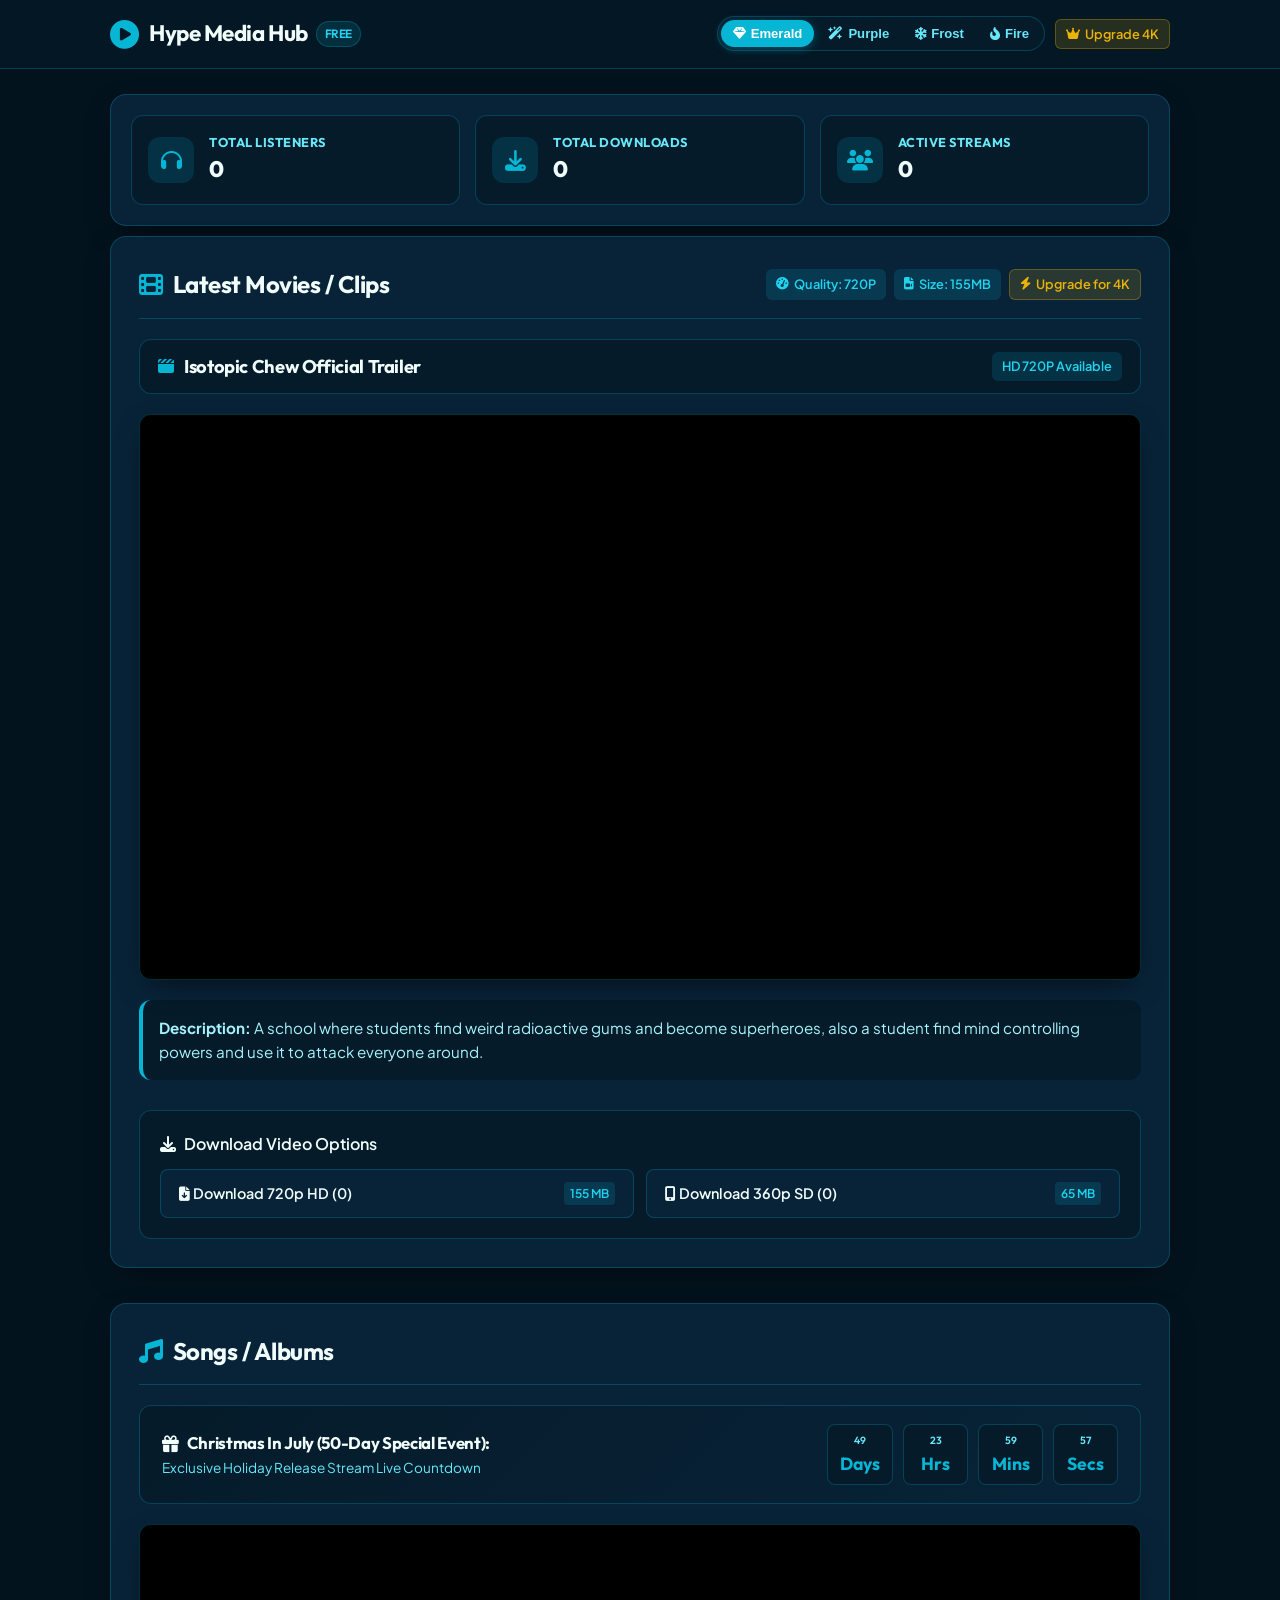
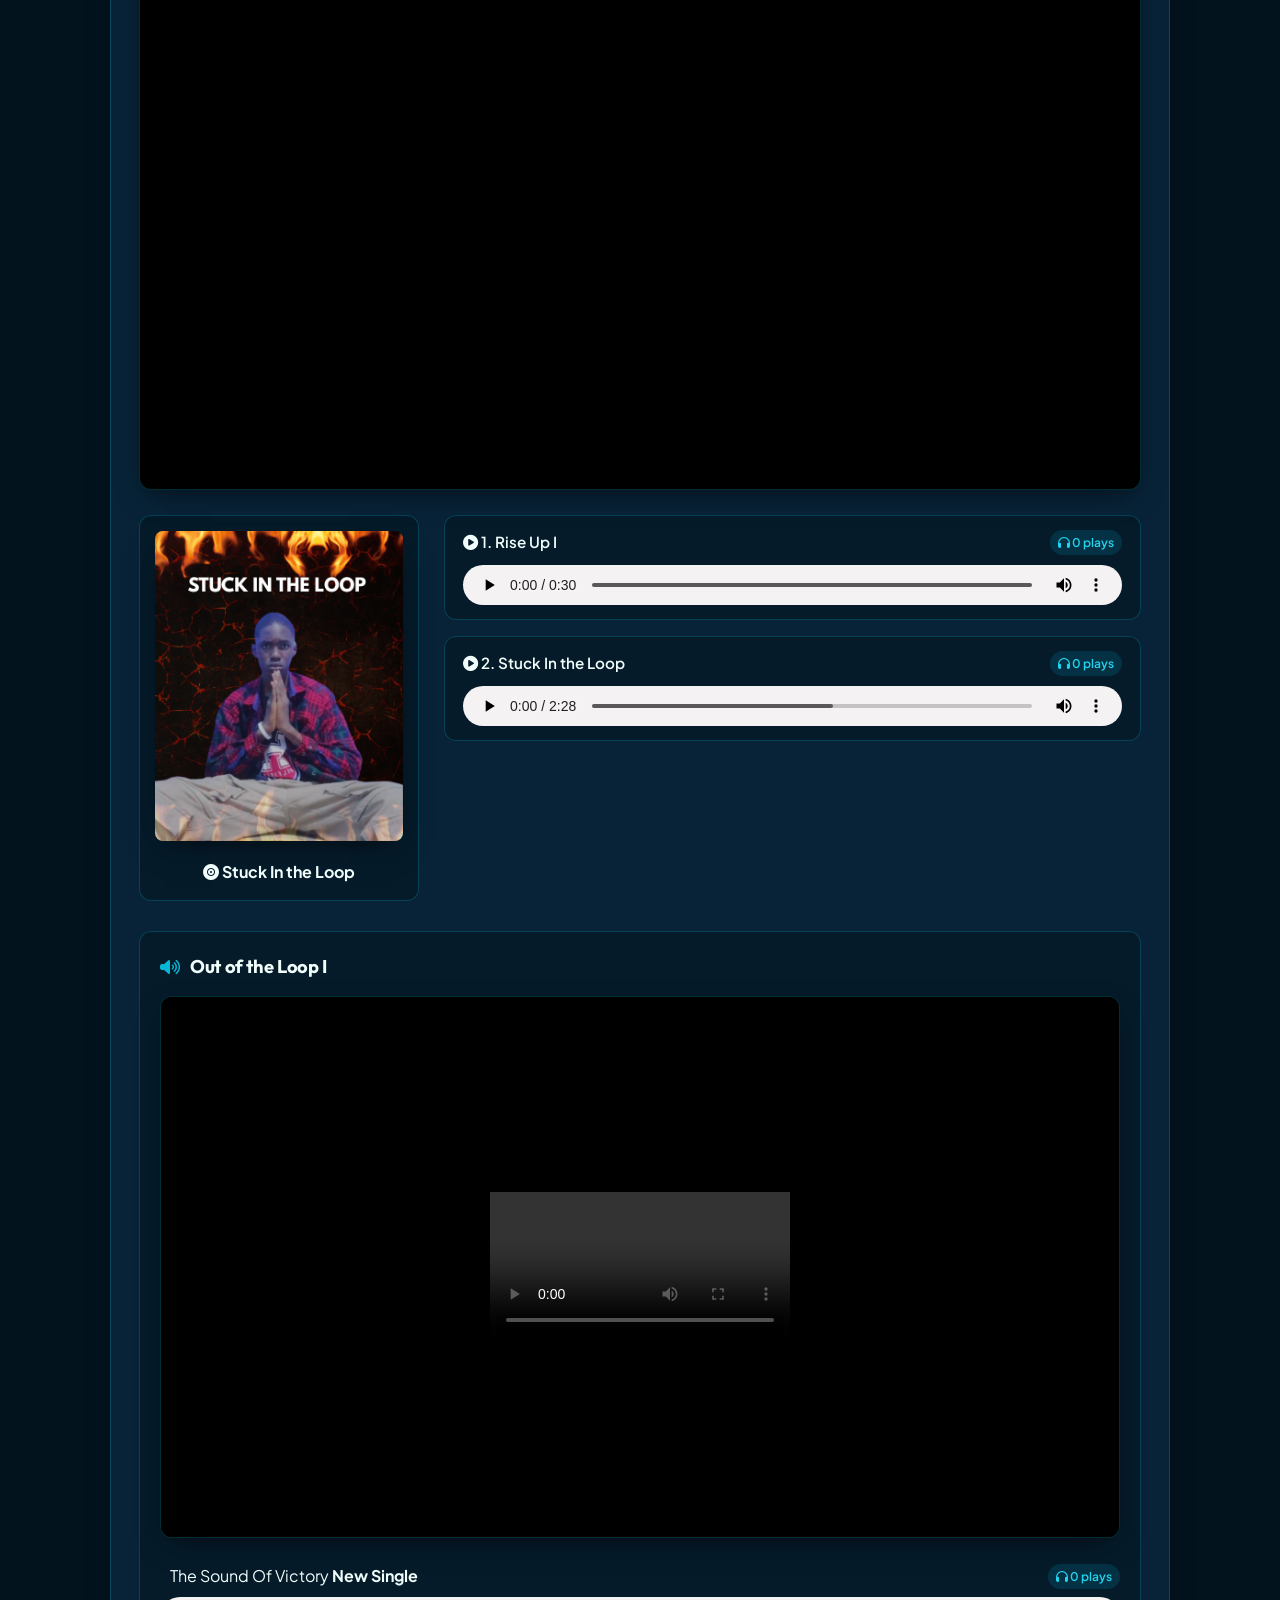
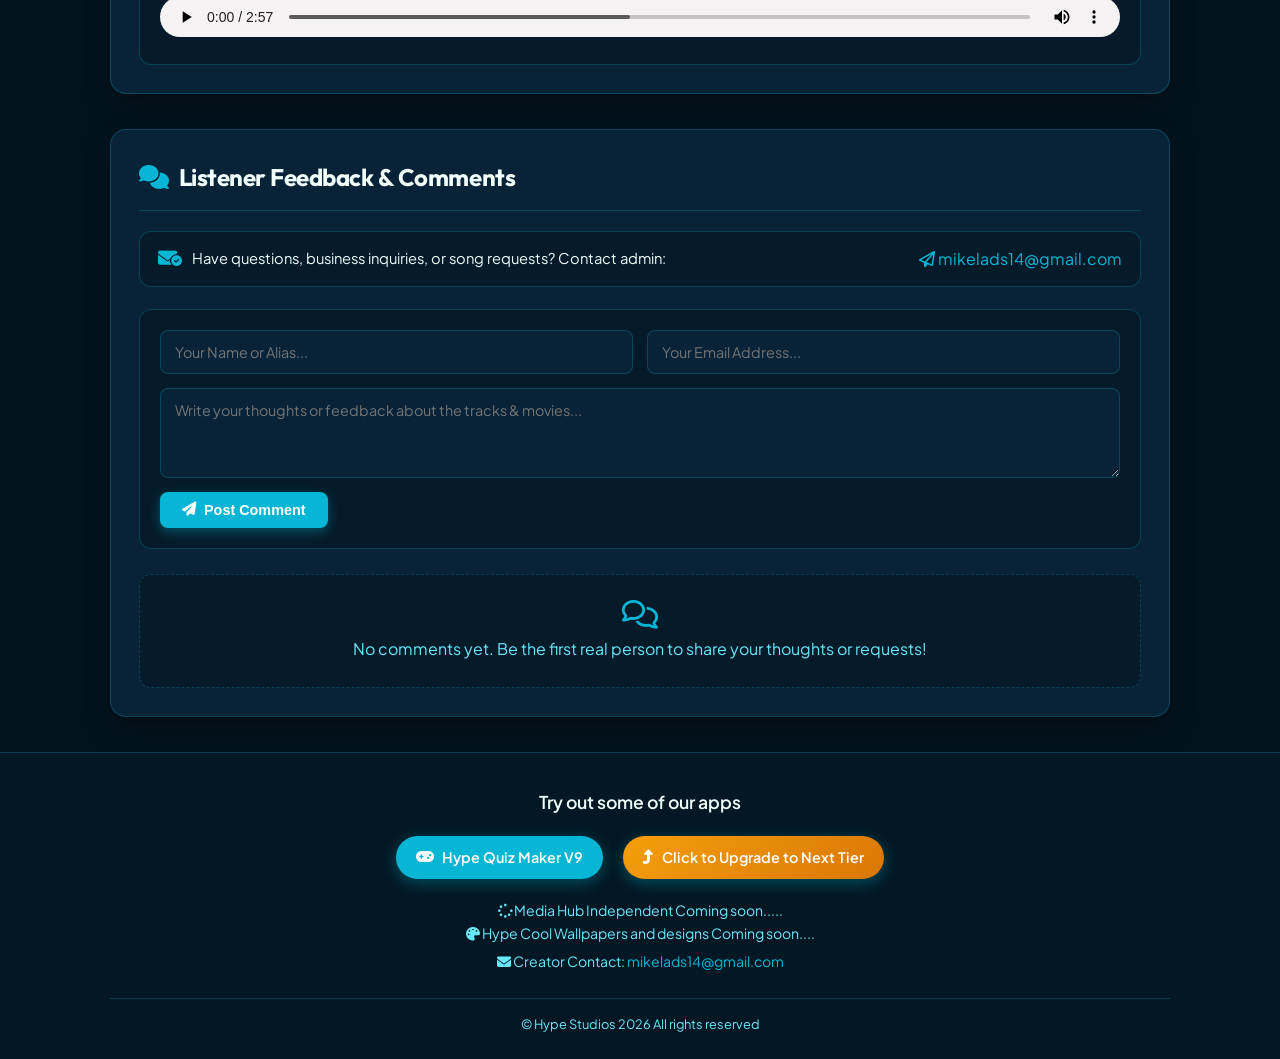
==== commit 24fab8af: "git push" ====
--- a/index.html
+++ b/index.html
@@ -1137,9 +1137,65 @@
     </footer>
 
     <script>
-        /* --- ... existing theme & countdown code ... --- */
-
-        /* --- 3. Listeners & Downloads Real Calculation Engine --- */
+        // Explicitly attach setTheme to window so HTML inline onclick events can access it
+        window.setTheme = function setTheme(themeName) {
+            document.documentElement.setAttribute('data-theme', themeName);
+            localStorage.setItem('hype_theme', themeName);
+            
+            // Update button UI active states safely
+            const themes = ['emerald', 'purple', 'frost', 'fire'];
+            themes.forEach(t => {
+                const btn = document.getElementById('btn-' + t);
+                if (btn) {
+                    if (t === themeName) {
+                        btn.classList.add('active');
+                    } else {
+                        btn.classList.remove('active');
+                    }
+                }
+            });
+        };
+
+        // Initialize saved theme immediately on load
+        (function initTheme() {
+            const savedTheme = localStorage.getItem('hype_theme') || 'emerald';
+            window.setTheme(savedTheme);
+        })();
+
+        // Calculate real 50-day countdown target timestamp
+        let countdownTarget = localStorage.getItem('hype_countdown_target');
+        if (!countdownTarget) {
+            countdownTarget = Date.now() + (50 * 24 * 60 * 60 * 1000);
+            localStorage.setItem('hype_countdown_target', countdownTarget);
+        } else {
+            countdownTarget = parseInt(countdownTarget, 10);
+        }
+
+        function updateTimer() {
+            const now = Date.now();
+            let diff = Math.max(0, Math.floor((countdownTarget - now) / 1000));
+
+            const days = Math.floor(diff / 86400);
+            diff %= 86400;
+            const hours = Math.floor(diff / 3600);
+            diff %= 3600;
+            const mins = Math.floor(diff / 60);
+            const secs = diff % 60;
+
+            const daysEl = document.getElementById('days');
+            const hoursEl = document.getElementById('hours');
+            const minsEl = document.getElementById('mins');
+            const secsEl = document.getElementById('secs');
+
+            if (daysEl) daysEl.innerText = days;
+            if (hoursEl) hoursEl.innerText = String(hours).padStart(2, '0');
+            if (minsEl) minsEl.innerText = String(mins).padStart(2, '0');
+            if (secsEl) secsEl.innerText = String(secs).padStart(2, '0');
+        }
+
+        setInterval(updateTimer, 1000);
+        updateTimer();
+
         const metricsState = {
             totalListeners: parseInt(localStorage.getItem('hype_total_listeners')) || 0,
             totalDownloads: parseInt(localStorage.getItem('hype_total_downloads')) || 0,
@@ -1150,18 +1206,27 @@
             track3Plays: parseInt(localStorage.getItem('hype_t3_plays')) || 0
         };
 
-        function updateMetricsUI() {
-            document.getElementById('total-listeners-display').innerText = metricsState.totalListeners.toLocaleString();
-            document.getElementById('total-downloads-display').innerText = metricsState.totalDownloads.toLocaleString();
-            document.getElementById('active-streams-display').innerText = (metricsState.track1Plays + metricsState.track2Plays + metricsState.track3Plays).toLocaleString();
-            document.getElementById('dl-720-count').innerText = metricsState.dl720;
-            document.getElementById('dl-360-count').innerText = metricsState.dl360;
-            document.getElementById('track1-plays').innerText = metricsState.track1Plays;
-            document.getElementById('track2-plays').innerText = metricsState.track2Plays;
-            document.getElementById('track3-plays').innerText = metricsState.track3Plays;
-        }
-
-        function registerDownload(type) {
+        window.updateMetricsUI = function() {
+            const totalListEl = document.getElementById('total-listeners-display');
+            const totalDlEl = document.getElementById('total-downloads-display');
+            const activeStrEl = document.getElementById('active-streams-display');
+            const dl720El = document.getElementById('dl-720-count');
+            const dl360El = document.getElementById('dl-360-count');
+            const t1El = document.getElementById('track1-plays');
+            const t2El = document.getElementById('track2-plays');
+            const t3El = document.getElementById('track3-plays');
+
+            if (totalListEl) totalListEl.innerText = metricsState.totalListeners.toLocaleString();
+            if (totalDlEl) totalDlEl.innerText = metricsState.totalDownloads.toLocaleString();
+            if (activeStrEl) activeStrEl.innerText = (metricsState.track1Plays + metricsState.track2Plays + metricsState.track3Plays).toLocaleString();
+            if (dl720El) dl720El.innerText = metricsState.dl720;
+            if (dl360El) dl360El.innerText = metricsState.dl360;
+            if (t1El) t1El.innerText = metricsState.track1Plays;
+            if (t2El) t2El.innerText = metricsState.track2Plays;
+            if (t3El) t3El.innerText = metricsState.track3Plays;
+        };
+
+        window.registerDownload = function(type) {
             metricsState.totalDownloads += 1;
             if (type.includes('720p')) {
                 metricsState.dl720 += 1;
@@ -1171,10 +1236,10 @@
                 localStorage.setItem('hype_dl_360', metricsState.dl360);
             }
             localStorage.setItem('hype_total_downloads', metricsState.totalDownloads);
-            updateMetricsUI();
-        }
-
-        function registerListen(trackName, elementId) {
+            window.updateMetricsUI();
+        };
+
+        window.registerListen = function(trackName, elementId) {
             metricsState.totalListeners += 1;
             if (elementId === 'track1-plays') {
                 metricsState.track1Plays += 1;
@@ -1187,32 +1252,37 @@
                 localStorage.setItem('hype_t3_plays', metricsState.track3Plays);
             }
             localStorage.setItem('hype_total_listeners', metricsState.totalListeners);
-            updateMetricsUI();
-        }
-
-        updateMetricsUI();
-
-        /* --- 4. Clean Real Comment Section Logic --- */
-        const initialComments = [];
-
-        function getStoredComments() {
+            window.updateMetricsUI();
+        };
+
+        function escapeHtml(str) {
+            if (!str) return '';
+            return str
+                .replace(/&/g, "&amp;")
+                .replace(/</g, "&lt;")
+                .replace(/>/g, "&gt;")
+                .replace(/"/g, "&quot;")
+                .replace(/'/g, "&#039;");
+        }
+
+        window.getStoredComments = function() {
             const stored = localStorage.getItem('hype_comments');
             if (stored) {
                 try {
                     return JSON.parse(stored);
                 } catch(e) {
-                    return initialComments;
+                    return [];
                 }
             }
-            return initialComments;
-        }
-
-        function saveComments(comments) {
+            return [];
+        };
+
+        window.saveComments = function(comments) {
             localStorage.setItem('hype_comments', JSON.stringify(comments));
-        }
-
-        function renderComments() {
-            const comments = getStoredComments();
+        };
+
+        window.renderComments = function() {
+            const comments = window.getStoredComments();
             const container = document.getElementById('comments-container');
             if (!container) return;
 
@@ -1227,7 +1297,7 @@
 
             container.innerHTML = comments.map(c => `
                 <div class="comment-card">
-                    <div class="avatar">${c.author.charAt(0).toUpperCase()}</div>
+                    <div class="avatar">${escapeHtml(c.author).charAt(0).toUpperCase()}</div>
                     <div class="comment-content">
                         <div class="comment-meta">
                             <div>
@@ -1238,7 +1308,7 @@
                         </div>
                         <p class="comment-text">${escapeHtml(c.text)}</p>
                         <div class="comment-actions">
-                            <button class="like-btn ${c.liked ? 'liked' : ''}" onclick="toggleLike(${c.id})">
+                            <button class="like-btn ${c.liked ? 'liked' : ''}" onclick="window.toggleLike(${c.id})">
                                 <i class="${c.liked ? 'fa-solid' : 'fa-regular'} fa-thumbs-up"></i>
                                 <span>${c.likes}</span> Likes
                             </button>
@@ -1246,9 +1316,63 @@
                     </div>
                 </div>
             `).join('');
-        }
-
-        /* --- ... existing comment functions ... --- */
+        };
+
+        window.handleCommentSubmit = function(event) {
+            event.preventDefault();
+            const authorInput = document.getElementById('comment-author');
+            const emailInput = document.getElementById('comment-email');
+            const textInput = document.getElementById('comment-text');
+
+            if (!authorInput || !emailInput || !textInput) return;
+
+            const author = authorInput.value.trim();
+            const email = emailInput.value.trim();
+            const text = textInput.value.trim();
+
+            if (!author || !email || !text) return;
+
+            const newComment = {
+                id: Date.now(),
+                author: author,
+                email: email,
+                text: text,
+                time: 'Just now',
+                likes: 0,
+                liked: false
+            };
+
+            const comments = window.getStoredComments();
+            comments.unshift(newComment);
+            window.saveComments(comments);
+
+            authorInput.value = '';
+            emailInput.value = '';
+            textInput.value = '';
+
+            window.renderComments();
+        };
+
+        window.toggleLike = function(commentId) {
+            const comments = window.getStoredComments();
+            const comment = comments.find(c => c.id === commentId);
+            if (comment) {
+                if (comment.liked) {
+                    comment.likes -= 1;
+                    comment.liked = false;
+                } else {
+                    comment.likes += 1;
+                    comment.liked = true;
+                }
+                window.saveComments(comments);
+                window.renderComments();
+            }
+        };
+
+        document.addEventListener('DOMContentLoaded', function() {
+            window.updateMetricsUI();
+            window.renderComments();
+        });
     </script>
 </body>
 </html>
